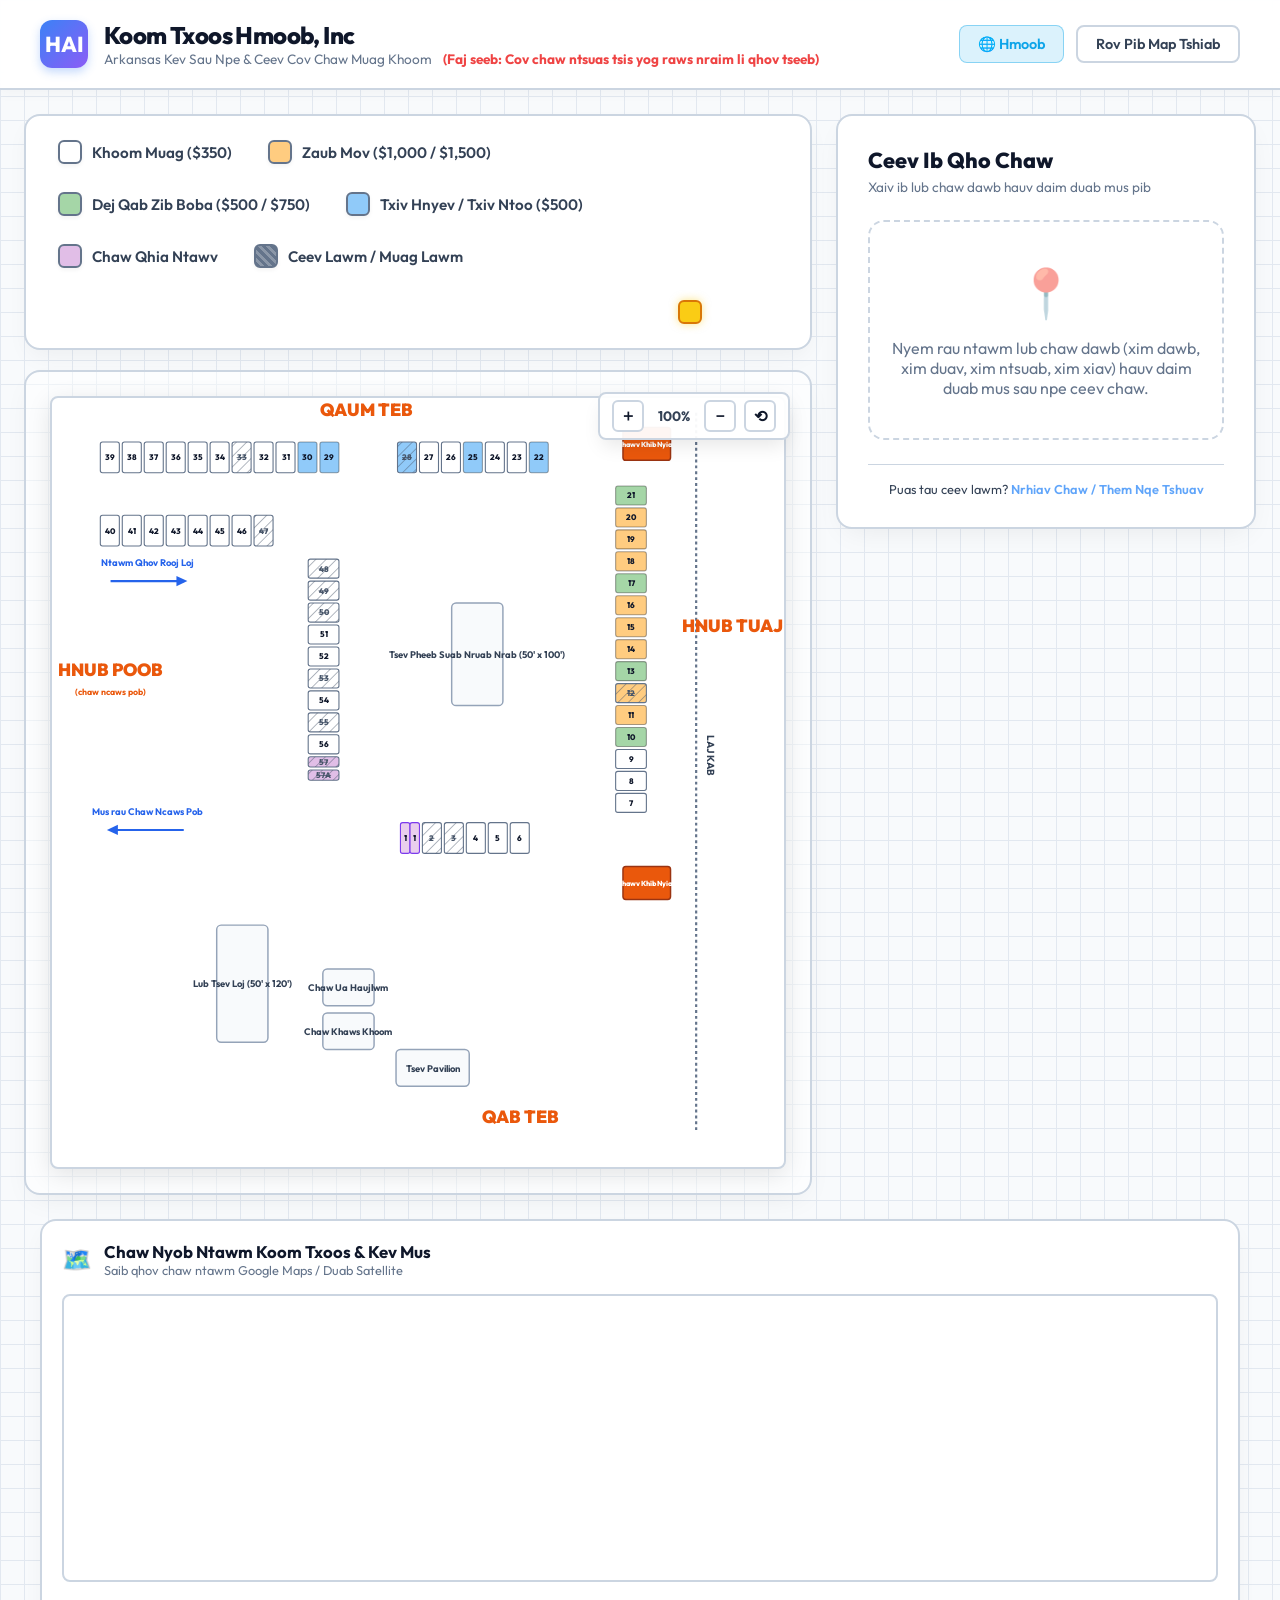
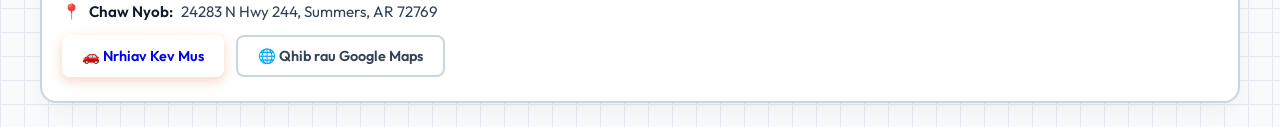
==== hmong.html @ 4c3ceb5e "feat: implement internationalization support with Hmong language toggle and add new asset map layout" ====
<!DOCTYPE html>
<html lang="en">
<head>
  <meta charset="UTF-8">
  <meta name="viewport" content="width=device-width, initial-scale=1.0">
  <title>Hmong Association, Inc (Arkansas) - Vendor Booth Reservations</title>
  <meta name="description" content="Securely reserve and pay for vendor booths for Hmong Association, Inc (Arkansas) merchandise/vendors layout events.">
  
  <!-- Modern Fonts from Google Fonts -->
  <link rel="preconnect" href="https://fonts.googleapis.com">
  <link rel="preconnect" href="https://fonts.gstatic.com" crossorigin>
  <link href="https://fonts.googleapis.com/css2?family=Outfit:wght@300;400;500;600;700;800&display=swap" rel="stylesheet">
  
  <!-- CSS Stylesheet -->
  <link rel="stylesheet" href="styles.css">
</head>
<body>

  <!-- PAGE HEADER -->
  <header>
    <div class="brand">
      <!-- Logo Placeholder - Swap with <img> to customize -->
      <div class="logo-placeholder" id="brand-logo">
        HAI
      </div>
      <div class="brand-text">
        <h1 id="brand-title" data-i18n="brand_title">Hmong Association, Inc</h1>
        <p id="brand-subtitle">
          <span data-i18n="brand_subtitle">Arkansas Merchandise/Vendors Layout & Reservations</span>
          <span style="color: #ef4444; font-weight: 700; margin-left: 8px;" data-i18n="scale_note">(Note: Dimensions and layout are not to scale)</span>
        </p>
      </div>
    </div>
    <div class="header-actions">
      <!-- Language Switcher Toggle Button (English <-> Hmong) -->
      <button class="btn-secondary" id="btn-language-toggle" title="Switch Language / Hloov Lus">
        🌐 English
      </button>
      <!-- Hidden Admin Panel Button (revealed only via secret URL query param) -->
      <button class="btn-secondary" id="btn-admin-dashboard" style="display: none; background: rgba(59, 130, 246, 0.15); color: #60a5fa; border: 1px solid rgba(59, 130, 246, 0.4); font-weight: 600;" title="Open Bookkeeping Reservation Logbook" data-i18n="btn_admin_dashboard">
        🔑 Admin Dashboard
      </button>
      <!-- Admin / Reset local bookings cache (useful for testing) -->
      <button class="btn-secondary" id="btn-reset-cache" title="Reset all reservations back to default (local testing only)" data-i18n="btn_reset_cache">
        Reset Map
      </button>
    </div>
  </header>

  <!-- MAIN CONTAINER -->
  <main class="app-container">
    
    <!-- LEFT SIDE: MAP WORKSPACE -->
    <section class="map-workspace" aria-label="Interactive Layout Map">
      
      <!-- Interactive Legend -->
      <div class="legend-card">
        <div class="legend-items">
          <div class="legend-item" title="General Merchandise booths ($350)">
            <div class="legend-color color-general"></div>
            <span data-i18n="legend_general">General ($350)</span>
          </div>
          <div class="legend-item" title="Hot Food/Cooking booths ($1,000 Deposit / $1,500 Full)">
            <div class="legend-color color-food"></div>
            <span data-i18n="legend_food">Food ($1,000 / $1,500)</span>
          </div>
          <div class="legend-item" title="Boba/Specialty Drinks booths ($500 Deposit / $750 Full)">
            <div class="legend-color color-boba"></div>
            <span data-i18n="legend_boba">Boba ($500 / $750)</span>
          </div>
          <div class="legend-item" title="Fruits booths ($500)">
            <div class="legend-color color-fruits"></div>
            <span data-i18n="legend_fruits">Fruits ($500)</span>
          </div>
          <div class="legend-item" title="Information & Non-profit booths (Organization Use Only)">
            <div class="legend-color color-info"></div>
            <span data-i18n="legend_info">Info (Org Use)</span>
          </div>
          <div class="legend-item" title="Booths already reserved by organizer or other vendors">
            <div class="legend-color color-reserved"></div>
            <span data-i18n="legend_reserved">Reserved/Sold</span>
          </div>
        </div>
        
        <!-- Selection Hint -->
        <div class="legend-item" style="margin-left: auto;">
          <div class="legend-color color-selected"></div>
          <span style="font-weight: 600; color: #fff;" data-i18n="legend_selected">Selected</span>
        </div>
      </div>

      <!-- Map Board Wrapper -->
      <div class="map-board-wrapper">
        
        <!-- Interactive Canvas Wrapper (keeps aspect ratio and contains underlay + SVG) -->
        <div class="map-canvas-wrapper" id="canvas-container-wrapper">
          


          <!-- Scrollable Visual Canvas (SVG Overlay) -->
          <div class="map-container" id="canvas-container">
            <!-- SVG Layout Map is dynamically rendered here by app.js -->
          </div>

        </div>

        <!-- Floating Zoom Controls -->
        <div class="zoom-controls">
          <button class="zoom-btn" id="btn-zoom-in" type="button" title="Zoom In">＋</button>
          <span class="zoom-level" id="zoom-level-text">100%</span>
          <button class="zoom-btn" id="btn-zoom-out" type="button" title="Zoom Out">－</button>
          <button class="zoom-btn" id="btn-zoom-reset" type="button" title="Reset Zoom">⟲</button>
        </div>

      </div>

    </section>


    <!-- RIGHT SIDE: CHECKOUT SIDEBAR -->
    <aside class="sidebar-checkout" aria-label="Booth Reservation Checkout">
      <div class="checkout-title">
        <h2 data-i18n="sidebar_title">Reserve Spot</h2>
        <p data-i18n="sidebar_subtitle">Select an available booth on the layout to begin</p>
      </div>

      <!-- State 1: No booth selected -->
      <div class="checkout-empty-state" id="checkout-empty">
        <div class="checkout-empty-icon">📍</div>
        <p data-i18n="checkout_empty_hint">Click on any light-colored booth (white, peach, green, blue) on the floor map to configure your registration.</p>
      </div>

      <!-- State 2: Booth selected -->
      <div class="checkout-active-state" id="checkout-active" style="display: none;">
        
        <!-- Booth details display -->
        <div class="details-card">
          <div class="details-row">
            <span class="details-label" data-i18n="label_selected_booth">Selected Booth</span>
            <span class="details-value" id="disp-booth-id" style="font-size: 1.25rem; color: var(--color-booth-selected);">#--</span>
          </div>
          <div class="details-row">
            <span class="details-label" data-i18n="label_category">Category</span>
            <span class="badge" id="disp-booth-category" style="background: rgba(255,255,255,0.1);">--</span>
          </div>
          <div class="details-row">
            <span class="details-label" data-i18n="label_dimensions">Dimensions</span>
            <span class="details-value" id="disp-booth-dimensions">20' x 30'</span>
          </div>
        </div>

        <!-- Payment option selector (For Food and Boba where Deposit != Full) -->
        <div class="payment-type-selector" id="payment-options-block">
          <span class="payment-type-label" data-i18n="label_payment_amount">Select Payment Amount</span>
          <div class="payment-options">
            <!-- Option A: Deposit -->
            <button class="payment-option-btn selected" id="btn-pay-deposit" type="button">
              <span class="payment-option-title" data-i18n="payment_option_deposit">Pay Deposit</span>
              <span class="payment-option-price" id="price-deposit">$0</span>
            </button>
            <!-- Option B: Full Registration -->
            <button class="payment-option-btn" id="btn-pay-full" type="button">
              <span class="payment-option-title" data-i18n="payment_option_full">Full Registration</span>
              <span class="payment-option-price" id="price-full">$0</span>
            </button>
          </div>
        </div>

        <!-- Fixed Price Display (For General and Fruits where Deposit = Full) -->
        <div class="payment-type-selector" id="fixed-price-block" style="display: none;">
          <span class="payment-type-label" data-i18n="payment_fixed_title">Registration Fee</span>
          <div class="payment-option-btn selected" style="cursor: default; width: 100%; align-items: center; padding: 14px;">
            <span class="payment-option-title" style="color: var(--color-primary-hover); font-size: 0.8rem; font-weight: 700;" data-i18n="payment_fixed_full">Full Registration Fee</span>
            <span class="payment-option-price" id="disp-fixed-price" style="font-size: 1.3rem; font-weight: 800; margin-top: 4px;">$0</span>
          </div>
        </div>

        <!-- Customer Form details -->
        <form class="booking-form" id="form-booking" onsubmit="return false;">
          <div class="form-group">
            <label for="input-name" data-i18n="label_contact_name">Contact Full Name *</label>
            <input type="text" id="input-name" class="form-control" placeholder="John Doe" data-i18n-placeholder="placeholder_name" required>
          </div>
          <div class="form-group">
            <label for="input-email" data-i18n="label_email">Email Address *</label>
            <input type="email" id="input-email" class="form-control" placeholder="johndoe@example.com" data-i18n-placeholder="placeholder_email" required>
          </div>
          <div class="form-group">
            <label for="input-phone" data-i18n="label_phone">Phone Number *</label>
            <input type="tel" id="input-phone" class="form-control" placeholder="(555) 000-0000" data-i18n-placeholder="placeholder_phone" required>
          </div>
          <div class="form-group">
            <label for="input-business" data-i18n="label_business">Business / Vendor Name *</label>
            <input type="text" id="input-business" class="form-control" placeholder="ABC Merchandise Co." data-i18n-placeholder="placeholder_business" required>
          </div>

          <!-- PayPal checkout integration container -->
          <div class="form-group" style="margin-top: 10px;">
            <label data-i18n="label_payment_method">Payment Method</label>
            <div id="paypal-button-container"></div>
          </div>

          <!-- Sandbox Test mode bypass button -->
          <button class="test-bypass-btn" id="btn-test-bypass" type="button" data-i18n="btn_bypass_test">
            ⚡ Skip Payment (Test Booking)
          </button>
        </form>

      </div>
      
      <!-- Lookup reservation footer link -->
      <div class="sidebar-lookup-footer" style="margin-top: auto; padding-top: 16px; border-top: 1px solid var(--border-color); text-align: center;">
        <p style="font-size: 0.8rem; color: var(--text-secondary); margin: 0;">
          <span data-i18n="link_lookup_prefix">Already reserved?</span> <a href="#" id="link-lookup-booking" style="color: #60a5fa; text-decoration: none; font-weight: 600;" data-i18n="link_lookup_action">Look Up / Pay Balance</a>
        </p>
      </div>
    </aside>

  </main>

  <!-- EVENT LOCATION SECTION -->
  <div class="location-container">
    <div class="location-card" id="location-map-card">
      <div class="location-header">
        <span class="location-icon">🗺️</span>
        <div class="location-title">
          <h3 data-i18n="location_directions_title">Event Location & Venue Directions</h3>
          <p data-i18n="location_directions_subtitle">View the venue location on Google Maps / Satellite view</p>
        </div>
      </div>
      <div class="location-map-wrapper">
        <iframe 
          src="https://maps.google.com/maps?q=24283+N+Hwy+244,Summers,AR+72769&t=k&z=17&output=embed" 
          width="100%" 
          height="280" 
          style="border:0;" 
          allowfullscreen="" 
          loading="lazy">
        </iframe>
      </div>
      <div class="location-details" style="display: flex; flex-direction: column; gap: 10px; padding: 4px 0;">
        <p style="font-size: 0.95rem; font-weight: 600; color: var(--text-primary); margin: 0; display: flex; align-items: center; gap: 8px;">
          <span>📍</span> <span data-i18n="location_address">Address:</span> <span style="font-weight: normal; color: var(--text-secondary);">24283 N Hwy 244, Summers, AR 72769</span>
        </p>
        <div style="display: flex; gap: 12px; margin-top: 4px;">
          <a href="https://www.google.com/maps/dir/?api=1&destination=24283+N+Hwy+244,Summers,AR+72769" 
             target="_blank" 
             class="btn-primary" 
             style="text-align: center; text-decoration: none; display: inline-flex; align-items: center; gap: 8px; padding: 10px 20px; font-size: 0.9rem; font-weight: 600; border-radius: var(--border-radius-md); box-shadow: 0 4px 12px rgba(234, 88, 12, 0.25);"
             data-i18n="btn_directions">
            🚗 Get Directions
          </a>
          <a href="https://maps.google.com/maps?q=24283+N+Hwy+244,Summers,AR+72769" 
             target="_blank" 
             class="btn-secondary" 
             style="text-align: center; text-decoration: none; display: inline-flex; align-items: center; gap: 8px; padding: 10px 20px; font-size: 0.9rem; font-weight: 600; border-radius: var(--border-radius-md);"
             data-i18n="btn_open_gmaps">
            🌐 Open in Google Maps
          </a>
        </div>
      </div>
    </div>
  </div>

  <!-- RECEIPT MODAL OVERLAY -->
  <div class="modal-overlay" id="modal-receipt">
    <div class="receipt-modal">
      <div class="receipt-header">
        <div class="receipt-success-badge">✓</div>
        <h3 class="receipt-title" data-i18n="receipt_title">Payment Successful!</h3>
        <p class="receipt-subtitle" data-i18n="receipt_subtitle">Your booth reservation has been confirmed</p>
      </div>
      
      <div class="receipt-content">
        <!-- Vendor info -->
        <div>
          <div class="receipt-sec-title" data-i18n="receipt_sec_registrant">Registrant Info</div>
          <div class="receipt-grid" style="margin-top: 8px;">
            <div class="receipt-row">
              <span class="receipt-label" data-i18n="receipt_label_vendor">Vendor Name</span>
              <span class="receipt-value" id="rec-business">--</span>
            </div>
            <div class="receipt-row">
              <span class="receipt-label" data-i18n="receipt_label_contact">Contact Person</span>
              <span class="receipt-value" id="rec-name">--</span>
            </div>
            <div class="receipt-row">
              <span class="receipt-label" data-i18n="receipt_label_email">Email</span>
              <span class="receipt-value" id="rec-email">--</span>
            </div>
            <div class="receipt-row">
              <span class="receipt-label" data-i18n="receipt_label_phone">Phone</span>
              <span class="receipt-value" id="rec-phone">--</span>
            </div>
          </div>
        </div>

        <!-- Reservation info -->
        <div>
          <div class="receipt-sec-title" data-i18n="receipt_sec_booth">Booth Details</div>
          <div class="receipt-grid" style="margin-top: 8px;">
            <div class="receipt-row">
              <span class="receipt-label" data-i18n="receipt_label_booth">Reserved Booth</span>
              <span class="receipt-value" id="rec-booth-id" style="color: var(--color-primary-hover); font-weight: 700;">#--</span>
            </div>
            <div class="receipt-row">
              <span class="receipt-label" data-i18n="receipt_label_category">Category</span>
              <span class="receipt-value" id="rec-booth-category">--</span>
            </div>
            <div class="receipt-row">
              <span class="receipt-label" data-i18n="receipt_label_dimensions">Dimensions</span>
              <span class="receipt-value" id="rec-booth-dimensions">--</span>
            </div>
          </div>
        </div>

        <!-- Transaction details -->
        <div>
          <div class="receipt-sec-title" data-i18n="receipt_sec_transaction">Transaction Details</div>
          <div class="receipt-grid" style="margin-top: 8px;">
            <div class="receipt-row">
              <span class="receipt-label" data-i18n="receipt_label_pay_mode">Payment Mode</span>
              <span class="receipt-value" id="rec-pay-mode">--</span>
            </div>
            <div class="receipt-row">
              <span class="receipt-label" data-i18n="receipt_label_txid">Transaction ID</span>
              <span class="receipt-value" id="rec-transaction-id" style="font-family: monospace;">PAYID-XXXXXX</span>
            </div>
            <div class="receipt-row">
              <span class="receipt-label" data-i18n="receipt_label_date">Date & Time</span>
              <span class="receipt-value" id="rec-date">--</span>
            </div>
          </div>
          
          <div class="receipt-total-card">
            <span class="receipt-total-label" data-i18n="receipt_label_amount_paid">Amount Paid</span>
            <span class="receipt-total-val" id="rec-total-paid">$0.00</span>
          </div>
        </div>
      </div>

      <!-- Receipt Actions -->
      <div class="receipt-footer">
        <button class="receipt-btn-print" id="btn-print-receipt" data-i18n="btn_print_receipt">🖨 Print / Save PDF</button>
        <button class="receipt-btn-close" id="btn-close-receipt" data-i18n="btn_close">Close</button>
      </div>
    </div>
  </div>

  <!-- ADMIN LOGBOOK MODAL OVERLAY -->
  <div class="modal-overlay" id="modal-admin-logbook">
    <div class="admin-modal">
      <div class="admin-header">
        <div class="admin-header-title">
          <span class="admin-icon">📊</span>
          <div>
            <h3 data-i18n="admin_title">Bookkeeping Reservation Logbook</h3>
            <p data-i18n="admin_subtitle">View, print, and export all active booth reservations logged in Supabase</p>
          </div>
        </div>
        <button class="admin-btn-close-x" id="btn-admin-close-x">&times;</button>
      </div>

      <div class="admin-content">
        <!-- Stats Summary Section -->
        <div class="admin-stats-grid">
          <div class="admin-stat-card">
            <span class="admin-stat-label" data-i18n="admin_label_total">Total Reservations</span>
            <span class="admin-stat-value" id="admin-stat-count">0</span>
          </div>
          <div class="admin-stat-card">
            <span class="admin-stat-label" data-i18n="admin_label_revenue">Total Revenue Collected</span>
            <span class="admin-stat-value" id="admin-stat-revenue">$0.00</span>
          </div>
          <div class="admin-stat-card">
            <span class="admin-stat-label" data-i18n="admin_label_db">Database Status</span>
            <span class="admin-stat-value" id="admin-stat-db" style="color: var(--color-success); font-size: 1.1rem;" data-i18n="admin_db_connected">Connected</span>
          </div>
        </div>

        <!-- Filters Section -->
        <div class="admin-filters-bar">
          <div class="search-input-wrapper">
            <span class="search-icon">🔍</span>
            <input type="text" id="admin-search-input" placeholder="Search by Business, Contact Name, Booth ID, or Transaction ID..." data-i18n-placeholder="admin_placeholder_search" />
          </div>
        </div>

        <!-- Table Container -->
        <div class="admin-table-wrapper">
          <table class="admin-table">
            <thead>
              <tr>
                <th style="width: 80px;" data-i18n="admin_th_booth">Booth #</th>
                <th data-i18n="admin_th_business">Business / Vendor</th>
                <th data-i18n="admin_th_contact">Contact Name</th>
                <th data-i18n="admin_th_email">Email Address</th>
                <th data-i18n="admin_th_phone">Phone Number</th>
                <th style="width: 110px;" data-i18n="admin_th_price">Price Paid</th>
                <th data-i18n="admin_th_mode">Payment Mode</th>
                <th data-i18n="admin_th_date">Date & Time</th>
                <th data-i18n="admin_th_txid">Transaction ID</th>
              </tr>
            </thead>
            <tbody id="admin-table-body">
              <!-- Dynamically populated rows -->
            </tbody>
          </table>
          <div class="admin-table-empty" id="admin-table-empty-state" style="display: none;">
            <p data-i18n="admin_empty">No bookings matching your search query were found.</p>
          </div>
        </div>
      </div>

      <!-- Footer Actions -->
      <div class="admin-footer">
        <button class="admin-btn-export" id="btn-admin-export" data-i18n="btn_admin_export">📥 Export to Excel (CSV)</button>
        <button class="admin-btn-print" id="btn-admin-print" data-i18n="btn_admin_print">🖨 Print Logbook</button>
        <button class="admin-btn-close" id="btn-admin-close" data-i18n="btn_admin_close">Close</button>
      </div>
    </div>
  </div>

  <!-- LOOKUP RESERVATION MODAL OVERLAY -->
  <div class="modal-overlay" id="modal-lookup">
    <div class="lookup-modal">
      <div class="lookup-header">
        <div class="lookup-header-title">
          <span class="lookup-icon">🔍</span>
          <div>
            <h3 data-i18n="lookup_title">Look Up Reservation</h3>
            <p data-i18n="lookup_subtitle">Search by registered email and transaction ID to pay remaining balance</p>
          </div>
        </div>
        <button class="lookup-btn-close-x" id="btn-lookup-close-x">&times;</button>
      </div>
      
      <div class="lookup-content">
        <!-- Search form -->
        <form id="form-lookup" onsubmit="return false;" style="display: flex; flex-direction: column; gap: 14px;">
          <div class="form-group">
            <label for="input-lookup-email" data-i18n="lookup_label_email">Registered Email Address *</label>
            <input type="email" id="input-lookup-email" class="form-control" placeholder="johndoe@example.com" data-i18n-placeholder="placeholder_email" required>
          </div>
          <div class="form-group">
            <label for="input-lookup-txid" data-i18n="lookup_label_txid">Original Transaction ID *</label>
            <input type="text" id="input-lookup-txid" class="form-control" placeholder="MOCK-PAY-XXXXXX or PAYID-XXXXXX" data-i18n-placeholder="lookup_placeholder_txid" required>
          </div>
          <button class="btn-primary" id="btn-lookup-search" type="submit" style="width: 100%; padding: 12px; font-weight: 700; margin-top: 6px;" data-i18n="btn_lookup_search">
            Search Reservation
          </button>
        </form>

        <!-- Loading state -->
        <div id="lookup-loading" style="display: none; text-align: center; padding: 24px 0;">
          <p style="color: var(--text-secondary); font-size: 0.9rem;" data-i18n="lookup_searching">Searching database...</p>
        </div>

        <!-- Error state -->
        <div id="lookup-error" class="lookup-alert-error" style="display: none; background: rgba(239, 68, 68, 0.15); border: 1px solid rgba(239, 68, 68, 0.3); color: #fca5a5; padding: 14px; border-radius: var(--border-radius-md); font-size: 0.85rem; line-height: 1.4; margin-top: 16px;" data-i18n="lookup_error">
          ❌ No reservation matching those details was found. Please check your spelling and try again.
        </div>

        <!-- Result state -->
        <div id="lookup-results" style="display: none; margin-top: 16px; display: flex; flex-direction: column; gap: 16px;">
          <div class="lookup-sec-title" style="font-size: 0.8rem; font-weight: 700; text-transform: uppercase; color: var(--text-secondary); border-bottom: 1px solid var(--border-color); padding-bottom: 6px;" data-i18n="lookup_sec_title">Reservation Details</div>
          
          <div class="lookup-result-card" style="background: #f8fafc; border: 1px solid var(--border-color); border-radius: var(--border-radius-md); padding: 14px;">
            <div style="display: flex; flex-direction: column; gap: 10px;">
              <div style="display: flex; justify-content: space-between; font-size: 0.85rem; padding-bottom: 8px; border-bottom: 1px solid #e2e8f0;">
                <span style="color: var(--text-secondary);" data-i18n="lookup_res_business">Business / Vendor</span>
                <span id="lookup-res-business" style="font-weight: 700; color: var(--text-primary);">--</span>
              </div>
              <div style="display: flex; justify-content: space-between; font-size: 0.85rem; padding-bottom: 8px; border-bottom: 1px solid #e2e8f0;">
                <span style="color: var(--text-secondary);" data-i18n="lookup_res_contact">Contact Person</span>
                <span id="lookup-res-name" style="color: var(--text-primary);">--</span>
              </div>
              <div style="display: flex; justify-content: space-between; font-size: 0.85rem; padding-bottom: 8px; border-bottom: 1px solid #e2e8f0;">
                <span style="color: var(--text-secondary);" data-i18n="lookup_res_booth">Reserved Booth</span>
                <span id="lookup-res-booth" style="font-weight: 700; color: var(--color-primary-hover);">#--</span>
              </div>
              <div style="display: flex; justify-content: space-between; font-size: 0.85rem; padding-bottom: 8px; border-bottom: 1px solid #e2e8f0;">
                <span style="color: var(--text-secondary);" data-i18n="lookup_res_category">Booth Category</span>
                <span id="lookup-res-category" style="color: var(--text-primary);">--</span>
              </div>
              <div style="display: flex; justify-content: space-between; font-size: 0.85rem; padding-bottom: 8px; border-bottom: 1px solid #e2e8f0;">
                <span style="color: var(--text-secondary);" data-i18n="lookup_res_paid">Amount Paid Already</span>
                <span id="lookup-res-paid" style="font-weight: 700; color: var(--text-primary);">--</span>
              </div>
              <div style="display: flex; justify-content: space-between; font-size: 0.85rem; align-items: center;">
                <span style="color: var(--text-secondary);" data-i18n="lookup_res_status">Status</span>
                <span class="badge" id="lookup-res-status" style="font-size: 0.75rem; font-weight: 800; padding: 4px 10px; border-radius: 20px;">--</span>
              </div>
            </div>
          </div>

          <!-- Balance Due Payment Section -->
          <div id="lookup-balance-due-section" style="display: none; border-top: 1px dashed var(--border-color); padding-top: 16px; display: flex; flex-direction: column; gap: 12px;">
            <div style="background: rgba(217, 119, 6, 0.15); border: 1px solid rgba(217, 119, 6, 0.3); color: #fcd34d; padding: 14px; border-radius: var(--border-radius-md); font-size: 0.85rem; line-height: 1.4;">
              ⚠️ <strong data-i18n="lookup_balance_due_label">Balance Due:</strong> <strong><span id="lookup-balance-amount">$0</span></strong>
              <p style="font-size: 0.8rem; margin-top: 4px; color: rgba(252, 211, 77, 0.85);" data-i18n="lookup_balance_note">You previously paid the deposit. The remaining registration balance must be paid to secure your reserved booth.</p>
            </div>
            
            <div class="form-group" style="margin-top: 4px;">
              <label data-i18n="lookup_label_payment_method">Select Payment Method</label>
              <!-- PayPal Balance Button container -->
              <div id="paypal-balance-button-container" style="margin-top: 8px;"></div>
            </div>

            <!-- TEMP: Test bypass button (Remove before production) -->
            <button class="test-bypass-btn" id="btn-bypass-balance" type="button" style="width: 100%; padding: 10px;" data-i18n="btn_bypass_balance">
              ⚡ Skip Payment (Test Balance Payment)
            </button>
          </div>
        </div>

        <!-- Success Payment State -->
        <div id="lookup-success" style="display: none; background: rgba(16, 185, 129, 0.15); border: 1px solid rgba(16, 185, 129, 0.3); color: #a7f3d0; padding: 16px; border-radius: var(--border-radius-md); font-size: 0.85rem; line-height: 1.5; margin-top: 16px;">
          ✓ <strong data-i18n="lookup_success_title">Payment Successful!</strong>
          <p style="font-size: 0.8rem; margin-top: 6px; color: rgba(167, 243, 208, 0.85);" data-i18n="lookup_success_msg">Your remaining balance has been paid in full and your reservation has been updated to **Fully Paid**. Thank you!</p>
        </div>
      </div>

      <div class="lookup-footer" style="display: flex; justify-content: flex-end; border-top: 1px solid var(--border-color); padding-top: 16px; margin-top: 20px;">
        <button class="admin-btn-close" id="btn-lookup-close" data-i18n="btn_lookup_close">Close</button>
      </div>
    </div>
  </div>

  <!-- Dynamic Tooltip -->
  <div class="map-tooltip" id="map-tooltip">
    <strong id="tip-title">#--</strong>
    <span id="tip-desc">Category</span>
    <span id="tip-price" style="font-weight: 600; color: #a855f7;">$0.00</span>
  </div>

  <!-- PayPal JavaScript SDK (v5) -->
  <!-- Note: Standard Sandbox Client ID = "test" is imported. This is secure and enables the sandbox portal popup -->
  <script src="https://www.paypal.com/sdk/js?client-id=test&currency=USD"></script>
  
  <!-- Application JS Logic -->
  <script src="app.js"></script>
</body>
</html>
---- styles.css ----
/* 
   Hmong Association, Inc (Arkansas) Merchandise/Vendors Layout
   CSS Styling System - Vibrant Light Blueprint Grid Design
   Human-Readable & Easily Maintainable
*/

/* --- DESIGN TOKENS (CSS Custom Properties) --- */
:root {
  /* Color Palette - Transforming to a bright, vibrant theme matching the PNG */
  --bg-primary: #f8fafc;       /* Light blue-slate background */
  --bg-card: #ffffff;          /* Clean white card backgrounds */
  --bg-sidebar: #ffffff;       /* Pure white sidebar for contrast */
  --border-color: #cbd5e1;     /* Distinct border lines */
  --border-glow: rgba(99, 102, 241, 0.15);
  
  /* Grid-paper lines */
  --grid-color: #e2e8f0;
  
  /* Text Colors - High contrast dark text */
  --text-primary: #0f172a;     /* Dark obsidian gray */
  --text-secondary: #334155;   /* Medium slate gray */
  --text-muted: #64748b;       /* Muted slate gray */

  /* Accent Colors */
  --color-primary: #3b82f6;    /* Vibrant Royal Blue */
  --color-primary-hover: #2563eb;
  --color-success: #16a34a;    /* Emerald Green */
  --color-warning: #ea580c;    /* Vibrant Orange */
  
  /* Booth Category Colors (Directly matched to PNG colors) */
  --color-booth-general: #ffffff;      /* General: Pure White with slate border */
  --color-booth-food: #ffcc80;         /* Food: Peach/Orange */
  --color-booth-boba: #a5d6a7;         /* Boba/Drink: Soft Green */
  --color-booth-fruits: #90caf9;       /* Fruits: Sky Blue */
  --color-booth-info: #e1bee7;         /* Info/Non-profit: Soft Purple */
  --color-booth-reserved: #64748b;     /* Reserved/Sold: Charcoal Slate */
  --color-booth-selected: #facc15;     /* Selected: Glowing Neon Yellow */

  /* Fonts */
  --font-sans: 'Outfit', 'Inter', -apple-system, BlinkMacSystemFont, "Segoe UI", Roboto, sans-serif;
  
  /* Layout Specs */
  --border-radius-lg: 16px;
  --border-radius-md: 8px;
  --transition-smooth: all 0.25s cubic-bezier(0.4, 0, 0.2, 1);
}

/* --- BASE STYLES --- */
* {
  box-sizing: border-box;
  margin: 0;
  padding: 0;
}

body {
  background-color: var(--bg-primary);
  background-size: 24px 24px;
  /* Graph paper pattern matching PNG background grid */
  background-image: 
    linear-gradient(to right, var(--grid-color) 1px, transparent 1px),
    linear-gradient(to bottom, var(--grid-color) 1px, transparent 1px);
  color: var(--text-primary);
  font-family: var(--font-sans);
  min-height: 100vh;
  display: flex;
  flex-direction: column;
  overflow-x: hidden;
}

header {
  background: rgba(255, 255, 255, 0.95);
  padding: 20px 40px;
  display: flex;
  justify-content: space-between;
  align-items: center;
  border-bottom: 2px solid var(--border-color);
  backdrop-filter: blur(12px);
  z-index: 100;
  box-shadow: 0 4px 12px rgba(0, 0, 0, 0.03);
}

.brand {
  display: flex;
  align-items: center;
  gap: 16px;
}

/* Logo Placeholder - Vibrant branding */
.logo-placeholder {
  width: 48px;
  height: 48px;
  background: linear-gradient(135deg, var(--color-primary) 0%, #8b5cf6 100%);
  border-radius: 12px;
  display: flex;
  align-items: center;
  justify-content: center;
  font-weight: 800;
  font-size: 1.35rem;
  color: #fff;
  box-shadow: 0 4px 10px rgba(59, 130, 246, 0.3);
}

.brand-text h1 {
  font-size: 1.5rem;
  font-weight: 800;
  letter-spacing: -0.025em;
  color: var(--text-primary);
}

.brand-text p {
  font-size: 0.85rem;
  color: var(--text-muted);
}

.header-actions {
  display: flex;
  gap: 12px;
}

.btn-secondary {
  background: #ffffff;
  border: 2px solid var(--border-color);
  color: var(--text-secondary);
  padding: 8px 18px;
  border-radius: var(--border-radius-md);
  cursor: pointer;
  font-family: var(--font-sans);
  font-size: 0.9rem;
  font-weight: 600;
  transition: var(--transition-smooth);
}

.btn-secondary:hover {
  background: var(--bg-primary);
  border-color: var(--text-muted);
  color: var(--text-primary);
}

#btn-language-toggle {
  background: rgba(14, 165, 233, 0.15);
  color: #0ea5e9;
  border: 1px solid rgba(14, 165, 233, 0.4);
  font-weight: 600;
  display: inline-flex;
  align-items: center;
  gap: 6px;
  cursor: pointer;
  transition: all 0.2s ease-in-out;
}

#btn-language-toggle:hover {
  background: rgba(14, 165, 233, 0.25);
  border-color: rgba(14, 165, 233, 0.6);
  transform: translateY(-1px);
  box-shadow: 0 4px 12px rgba(14, 165, 233, 0.15);
}

#btn-language-toggle:active {
  transform: translateY(0);
}

/* --- MAIN CONTAINER LAYOUT --- */
.app-container {
  display: flex;
  flex: 1;
  position: relative;
  height: calc(100vh - 90px);
  min-height: 800px; /* Enforce a premium height so the map is always large and clear */
  overflow: hidden;
  padding: 24px; /* Outer spacing */
  gap: 24px; /* Gap between map workspace and sidebar card */
}

/* LEFT SIDE: MAP WORKSPACE */
.map-workspace {
  flex: 1;
  display: flex;
  flex-direction: column;
  gap: 20px;
  height: 100%;
}

/* Redesigned Legend: Much larger, cleaner, and easier to see */
.legend-card {
  background: var(--bg-card);
  border: 2px solid var(--border-color);
  border-radius: var(--border-radius-lg);
  padding: 20px 24px;
  display: flex;
  flex-wrap: wrap;
  gap: 24px;
  align-items: center;
  justify-content: space-between;
  box-shadow: 0 10px 25px -5px rgba(0, 0, 0, 0.05);
}

.legend-items {
  display: flex;
  flex-wrap: wrap;
  gap: 20px;
}

.legend-item {
  display: flex;
  align-items: center;
  gap: 10px;
  font-size: 0.95rem;
  font-weight: 600;
  color: var(--text-secondary);
  padding: 4px 8px;
  border-radius: 6px;
  transition: var(--transition-smooth);
}

.legend-item:hover {
  background: #f1f5f9;
}

.legend-color {
  width: 24px;
  height: 24px;
  border-radius: 6px;
  border: 2px solid #64748b;
  box-shadow: 0 2px 4px rgba(0, 0, 0, 0.05);
}

/* Color assignments for Legend items */
.color-general { 
  background-color: var(--color-booth-general);
  border: 2px solid #64748b;
}
.color-food { background-color: var(--color-booth-food); }
.color-boba { background-color: var(--color-booth-boba); }
.color-fruits { background-color: var(--color-booth-fruits); }
.color-info { background-color: var(--color-booth-info); }
.color-reserved { 
  background-color: var(--color-booth-reserved);
  background-image: repeating-linear-gradient(45deg, transparent, transparent 3px, rgba(255,255,255,0.25) 3px, rgba(255,255,255,0.25) 6px);
}
.color-selected { 
  background-color: var(--color-booth-selected); 
  border-color: #d97706;
  box-shadow: 0 0 8px rgba(250, 204, 21, 0.5); 
}

/* Map Board Wrapper: Groups Google Map underlay and SVG layout overlay */
.map-board-wrapper {
  position: relative;
  width: 100%;
  min-height: 580px;
  flex: 1;
  border: 2px solid var(--border-color);
  border-radius: var(--border-radius-lg);
  overflow: auto; /* Allow scrolling when child zooms in */
  box-shadow: 0 10px 30px -10px rgba(0, 0, 0, 0.08);
  background: rgba(255, 255, 255, 0.45); /* Soft background showing grid lines */
  display: flex;
  padding: 24px;
}

/* Unified Canvas Wrapper containing Satellite view and SVG overlay */
.map-canvas-wrapper {
  position: relative;
  margin: auto;
  background-color: #ffffff;
  border-radius: var(--border-radius-md);
  box-shadow: 0 6px 25px rgba(0, 0, 0, 0.1);
  border: 2px solid var(--border-color);
  aspect-ratio: 1000 / 1050;
  width: 100%;
  height: 100%;
  max-width: 100%;
  max-height: 100%;
  flex: none;
  overflow: hidden;
}

/* Map Area Canvas (Overlaying on top of Google Maps) */
.map-container {
  position: absolute;
  top: 0;
  left: 0;
  width: 100%;
  height: 100%;
  z-index: 2;
  background: transparent; /* Transparent so map is visible underneath */
  overflow: hidden;
  display: flex;
  justify-content: center;
  align-items: flex-start;
  pointer-events: auto; /* Clicks operate normally */
}

.scroll-hint {
  position: absolute;
  bottom: 16px;
  left: 50%;
  transform: translateX(-50%);
  background: rgba(15, 23, 42, 0.9);
  border: 1px solid rgba(255, 255, 255, 0.1);
  padding: 8px 16px;
  border-radius: 30px;
  font-size: 0.8rem;
  font-weight: 500;
  color: #fff;
  pointer-events: none;
  display: flex;
  align-items: center;
  gap: 8px;
  box-shadow: 0 4px 12px rgba(0,0,0,0.15);
  animation: pulse 2s infinite;
}

/* SVG Interactive Layout Map */
.layout-svg {
  flex: none;
  width: 100%;
  height: 100%;
  pointer-events: auto; /* Enable default SVG container click capture */
}

/* Interactive SVG Elements */
.svg-booth {
  cursor: pointer;
  transition: fill 0.2s ease, stroke 0.2s ease, filter 0.2s ease;
  stroke: #475569;
  stroke-width: 1.5px;
  pointer-events: auto; /* Force booth rectangles to intercept clicks */
}

.svg-booth:hover:not(.disabled) {
  filter: brightness(0.95) contrast(1.05);
  stroke: #0f172a;
  stroke-width: 2.5px;
}

.svg-booth.disabled {
  cursor: not-allowed;
}

.svg-text {
  font-family: var(--font-sans);
  font-weight: 800;
  font-size: 11px;
  pointer-events: none;
  user-select: none;
}

/* SVG Landmark Styles */
.svg-landmark {
  fill: #f8fafc;
  stroke: #94a3b8;
  stroke-width: 2px;
}

.svg-landmark-text {
  fill: var(--text-secondary);
  font-family: var(--font-sans);
  font-size: 13px;
  font-weight: 700;
  pointer-events: none;
  user-select: none;
}

/* --- RIGHT SIDE: SIDEBAR CHECKOUT --- */
.sidebar-checkout {
  width: 420px;
  background: var(--bg-sidebar);
  border: 2px solid var(--border-color); /* Premium borders on all sides */
  border-radius: var(--border-radius-lg); /* Rounded card corners */
  padding: 30px;
  display: flex;
  flex-direction: column;
  gap: 24px;
  z-index: 10;
  box-shadow: 0 10px 30px -10px rgba(0, 0, 0, 0.08); /* Clean drop shadow */
  align-self: flex-start; /* Fit content height instead of stretching */
  flex-shrink: 0;
}

.checkout-title h2 {
  font-size: 1.35rem;
  font-weight: 800;
}

.checkout-title p {
  font-size: 0.85rem;
  color: var(--text-muted);
  margin-top: 4px;
}

/* Panel States */
.checkout-empty-state {
  flex: 1;
  display: flex;
  flex-direction: column;
  align-items: center;
  justify-content: center;
  text-align: center;
  color: var(--text-muted);
  gap: 16px;
  padding: 40px 20px;
  border: 2px dashed var(--border-color);
  border-radius: var(--border-radius-lg);
}

.checkout-empty-icon {
  font-size: 3rem;
  opacity: 0.5;
}

.checkout-active-state {
  display: flex;
  flex-direction: column;
  gap: 20px;
}

/* Selected Booth Details Card */
.details-card {
  background: #f8fafc;
  border: 2px solid var(--border-color);
  border-radius: var(--border-radius-md);
  padding: 16px;
  display: flex;
  flex-direction: column;
  gap: 12px;
}

.details-row {
  display: flex;
  justify-content: space-between;
  align-items: center;
  font-size: 0.95rem;
}

.details-label {
  color: var(--text-secondary);
  font-weight: 500;
}

.details-value {
  font-weight: 700;
}

.badge {
  padding: 6px 12px;
  border-radius: 20px;
  font-size: 0.8rem;
  font-weight: 700;
  border: 1px solid rgba(0,0,0,0.1);
  color: #1e293b;
}

/* Payment Mode Selector */
.payment-type-selector {
  display: flex;
  flex-direction: column;
  gap: 10px;
}

.payment-type-label {
  font-size: 0.85rem;
  font-weight: 700;
  color: var(--text-secondary);
}

.payment-options {
  display: grid;
  grid-template-columns: 1fr 1fr;
  gap: 12px;
}

.payment-option-btn {
  background: #ffffff;
  border: 2px solid var(--border-color);
  color: var(--text-secondary);
  border-radius: var(--border-radius-md);
  padding: 14px 10px;
  cursor: pointer;
  display: flex;
  flex-direction: column;
  align-items: center;
  gap: 4px;
  transition: var(--transition-smooth);
}

.payment-option-btn:hover {
  background: #f1f5f9;
  border-color: var(--text-muted);
}

.payment-option-btn.selected {
  border-color: var(--color-primary);
  background: rgba(59, 130, 246, 0.05);
  color: var(--color-primary-hover);
  box-shadow: 0 0 10px rgba(59, 130, 246, 0.1);
}

.payment-option-title {
  font-size: 0.85rem;
  font-weight: 600;
}

.payment-option-price {
  font-size: 1.15rem;
  font-weight: 800;
}

/* Form Details */
.booking-form {
  display: flex;
  flex-direction: column;
  gap: 16px;
}

.form-group {
  display: flex;
  flex-direction: column;
  gap: 6px;
}

.form-group label {
  font-size: 0.8rem;
  font-weight: 700;
  color: var(--text-secondary);
}

.form-control {
  background: #ffffff;
  border: 2px solid var(--border-color);
  border-radius: var(--border-radius-md);
  padding: 10px 14px;
  color: var(--text-primary);
  font-family: var(--font-sans);
  font-size: 0.9rem;
  transition: var(--transition-smooth);
  width: 100%;
}

.form-control:focus {
  outline: none;
  border-color: var(--color-primary);
  box-shadow: 0 0 0 3px rgba(59, 130, 246, 0.15);
}

/* PayPal container */
#paypal-button-container {
  margin-top: 10px;
  min-height: 45px;
}

/* Test/Sandbox bypass button */
.test-bypass-btn {
  background: rgba(234, 88, 12, 0.06);
  border: 2px dashed rgba(234, 88, 12, 0.4);
  color: var(--color-warning);
  padding: 12px;
  border-radius: var(--border-radius-md);
  font-family: var(--font-sans);
  font-size: 0.9rem;
  font-weight: 700;
  cursor: pointer;
  width: 100%;
  transition: var(--transition-smooth);
}

.test-bypass-btn:hover {
  background: rgba(234, 88, 12, 0.12);
  border-color: var(--color-warning);
}

/* --- MODALS & RECEIPT VIEW --- */
.modal-overlay {
  position: fixed;
  top: 0;
  left: 0;
  right: 0;
  bottom: 0;
  background: rgba(15, 23, 42, 0.6);
  backdrop-filter: blur(8px);
  display: flex;
  align-items: center;
  justify-content: center;
  z-index: 1000;
  opacity: 0;
  pointer-events: none;
  transition: opacity 0.3s ease;
}

.modal-overlay.active {
  opacity: 1;
  pointer-events: auto;
}

.receipt-modal {
  background: #ffffff;
  color: #111827;
  width: 500px;
  max-width: 90%;
  max-height: 90vh;
  border-radius: var(--border-radius-lg);
  display: flex;
  flex-direction: column;
  box-shadow: 0 25px 50px -12px rgba(0, 0, 0, 0.15);
  transform: translateY(20px);
  transition: transform 0.3s cubic-bezier(0.34, 1.56, 0.64, 1);
  overflow: hidden;
  border: 1px solid var(--border-color);
}

.modal-overlay.active .receipt-modal {
  transform: translateY(0);
}

.receipt-header {
  background: #f8fafc;
  border-bottom: 2px dashed #cbd5e1;
  padding: 30px;
  text-align: center;
  position: relative;
}

.receipt-success-badge {
  width: 54px;
  height: 54px;
  border-radius: 50%;
  background: #d1fae5;
  color: #065f46;
  display: inline-flex;
  align-items: center;
  justify-content: center;
  font-size: 1.5rem;
  margin-bottom: 12px;
}

.receipt-title {
  font-size: 1.35rem;
  font-weight: 800;
  color: #0f172a;
}

.receipt-subtitle {
  font-size: 0.85rem;
  color: #64748b;
  margin-top: 4px;
}

.receipt-content {
  padding: 30px;
  overflow-y: auto;
  display: flex;
  flex-direction: column;
  gap: 20px;
}

.receipt-sec-title {
  font-size: 0.75rem;
  font-weight: 800;
  text-transform: uppercase;
  letter-spacing: 0.05em;
  color: #64748b;
  border-bottom: 2px solid #f1f5f9;
  padding-bottom: 6px;
}

.receipt-grid {
  display: flex;
  flex-direction: column;
  gap: 10px;
}

.receipt-row {
  display: flex;
  justify-content: space-between;
  align-items: center;
  font-size: 0.9rem;
}

.receipt-label {
  color: #475569;
}

.receipt-value {
  font-weight: 700;
  color: #0f172a;
}

.receipt-total-card {
  background: #f8fafc;
  border: 2px solid #cbd5e1;
  border-radius: var(--border-radius-md);
  padding: 16px;
  display: flex;
  justify-content: space-between;
  align-items: center;
  margin-top: 10px;
}

.receipt-total-label {
  font-weight: 800;
  color: #0f172a;
}

.receipt-total-val {
  font-size: 1.4rem;
  font-weight: 800;
  color: var(--color-primary-hover);
}

.receipt-footer {
  padding: 20px 30px;
  background: #f8fafc;
  border-top: 2px solid #f1f5f9;
  display: flex;
  gap: 12px;
}

.receipt-btn-print {
  flex: 1;
  background: var(--text-primary);
  color: #fff;
  border: none;
  padding: 12px;
  border-radius: var(--border-radius-md);
  font-family: var(--font-sans);
  font-size: 0.9rem;
  font-weight: 700;
  cursor: pointer;
  transition: all 0.2s;
}

.receipt-btn-print:hover {
  background: #1e293b;
}

.receipt-btn-close {
  background: #ffffff;
  color: #475569;
  border: 2px solid var(--border-color);
  padding: 12px 20px;
  border-radius: var(--border-radius-md);
  font-family: var(--font-sans);
  font-size: 0.9rem;
  font-weight: 700;
  cursor: pointer;
  transition: all 0.2s;
}

.receipt-btn-close:hover {
  background: #f1f5f9;
}

/* Tooltip */
.map-tooltip {
  position: absolute;
  background: #ffffff;
  border: 2px solid var(--border-color);
  color: var(--text-primary);
  padding: 10px 14px;
  border-radius: var(--border-radius-md);
  font-size: 0.8rem;
  pointer-events: none;
  z-index: 100;
  opacity: 0;
  transition: opacity 0.15s ease;
  box-shadow: 0 10px 15px -3px rgba(0, 0, 0, 0.08);
  display: flex;
  flex-direction: column;
  gap: 4px;
}

/* --- KEYFRAME ANIMATIONS --- */
@keyframes pulse {
  0% { box-shadow: 0 0 0 0 rgba(15, 23, 42, 0.3); }
  70% { box-shadow: 0 0 0 8px rgba(15, 23, 42, 0); }
  100% { box-shadow: 0 0 0 0 rgba(15, 23, 42, 0); }
}

/* --- PRINT MEDIA STYLES --- */
@media print {
  body * {
    visibility: hidden;
  }
  
  /* Make only the active modal (receipt or admin) visible */
  .modal-overlay.active,
  .modal-overlay.active .receipt-modal,
  .modal-overlay.active .receipt-modal *,
  .modal-overlay.active .admin-modal,
  .modal-overlay.active .admin-modal * {
    visibility: visible;
  }
  
  .modal-overlay {
    position: absolute;
    left: 0;
    top: 0;
    width: 100%;
    height: auto;
    background: transparent !important;
    backdrop-filter: none !important;
  }
  
  .receipt-modal,
  .admin-modal {
    box-shadow: none !important;
    border: none !important;
    position: absolute;
    left: 0;
    top: 0;
    width: 100% !important;
    max-width: 100% !important;
    padding: 0 !important;
    margin: 0 !important;
    background: #ffffff !important;
    color: #000000 !important;
  }

  /* Hide print/close action buttons and filters */
  .receipt-footer,
  .admin-footer,
  .admin-filters-bar,
  .admin-btn-close-x {
    display: none !important;
  }

  /* Bookkeeping table print formatting */
  .admin-table {
    border-collapse: collapse !important;
    width: 100% !important;
    margin-top: 20px !important;
  }
  
  .admin-table th, 
  .admin-table td {
    border: 1px solid #000000 !important;
    color: #000000 !important;
    background: transparent !important;
    padding: 8px 12px !important;
    font-size: 0.8rem !important;
    text-align: left !important;
  }

  .admin-table-wrapper {
    overflow: visible !important;
    max-height: none !important;
  }

  /* Hide header title elements that are irrelevant */
  .admin-header p {
    font-size: 0.9rem !important;
    color: #334155 !important;
  }
}

/* --- RESPONSIVE BREAKPOINTS --- */
@media (max-width: 1024px) {
  .app-container {
    flex-direction: column;
    height: auto;
    min-height: none;
    overflow: visible;
    padding: 16px;
    gap: 16px;
  }
  
  .sidebar-checkout {
    width: 100%;
    height: auto;
    align-self: stretch;
  }
  
  .map-workspace {
    height: 600px;
  }
  
  .location-container {
    padding: 0 16px 16px 16px;
  }
}

/* --- LOCATION CONTAINER --- */
.location-container {
  padding: 0 24px 24px 24px;
  display: flex;
  justify-content: center;
  width: 100%;
}

/* --- LOCATION MAP CARD (Google Maps / Earth Setup) --- */
.location-card {
  background: var(--bg-card);
  border: 2px solid var(--border-color);
  border-radius: var(--border-radius-lg);
  padding: 20px;
  display: flex;
  flex-direction: column;
  gap: 16px;
  box-shadow: 0 10px 25px -5px rgba(0, 0, 0, 0.05);
  max-width: 1200px;
  width: 100%;
}

.location-header {
  display: flex;
  align-items: center;
  gap: 12px;
}

.location-icon {
  font-size: 1.5rem;
}

.location-title h3 {
  font-size: 1.05rem;
  font-weight: 700;
  color: var(--text-primary);
}

.location-title p {
  font-size: 0.8rem;
  color: var(--text-muted);
}

.location-map-wrapper {
  width: 100%;
  border-radius: var(--border-radius-md);
  overflow: hidden;
  border: 2px solid var(--border-color);
}

.map-placeholder {
  background: #f1f5f9;
  height: 220px;
  display: flex;
  flex-direction: column;
  align-items: center;
  justify-content: center;
  padding: 24px;
  text-align: center;
  color: var(--text-muted);
  gap: 8px;
}

.map-placeholder-icon {
  font-size: 2.25rem;
  animation: map-bounce 2s infinite;
}

.map-placeholder-hint {
  font-size: 0.75rem;
  color: var(--text-secondary);
  max-width: 580px;
  margin-top: 4px;
  border-top: 1px dashed var(--border-color);
  padding-top: 8px;
}

@keyframes map-bounce {
  0%, 100% { transform: translateY(0); }
  50% { transform: translateY(-6px); }
}

/* --- FLOATING ZOOM CONTROLS --- */
.zoom-controls {
  position: absolute;
  top: 20px;
  right: 20px;
  background: rgba(255, 255, 255, 0.95);
  border: 2px solid var(--border-color);
  border-radius: var(--border-radius-md);
  display: flex;
  align-items: center;
  gap: 8px;
  padding: 6px 12px;
  z-index: 10;
  box-shadow: 0 10px 20px -5px rgba(0, 0, 0, 0.1);
  pointer-events: auto; /* Ensure zoom buttons intercept clicks */
}

.zoom-btn {
  width: 32px;
  height: 32px;
  border-radius: 6px;
  border: 2px solid var(--border-color);
  background: #ffffff;
  color: var(--text-primary);
  font-weight: 700;
  font-size: 1rem;
  cursor: pointer;
  display: flex;
  align-items: center;
  justify-content: center;
  transition: var(--transition-smooth);
}

.zoom-btn:hover {
  background: #f1f5f9;
  border-color: var(--text-muted);
}

.zoom-level {
  font-size: 0.85rem;
  font-weight: 700;
  color: var(--text-secondary);
  min-width: 44px;
  text-align: center;
  user-select: none;
}

/* --- ADMIN BOOKKEEPING LOGBOOK MODAL --- */
.admin-modal {
  background: #ffffff;
  border: 1px solid var(--border-color);
  border-radius: var(--border-radius-lg);
  width: 92%;
  max-width: 1200px;
  max-height: 90vh;
  display: flex;
  flex-direction: column;
  overflow: hidden;
  box-shadow: var(--shadow-xl);
  animation: modalSlideUp 0.3s cubic-bezier(0.16, 1, 0.3, 1);
  padding: 24px;
  position: relative;
  color: var(--text-primary);
}

.admin-header {
  display: flex;
  justify-content: space-between;
  align-items: center;
  border-bottom: 1px solid var(--border-color);
  padding-bottom: 16px;
  margin-bottom: 20px;
}

.admin-header-title {
  display: flex;
  align-items: center;
  gap: 16px;
}

.admin-icon {
  font-size: 2.2rem;
}

.admin-header h3 {
  font-size: 1.4rem;
  font-weight: 800;
  color: var(--text-primary);
  letter-spacing: -0.025em;
}

.admin-header p {
  font-size: 0.85rem;
  color: var(--text-secondary);
  margin-top: 2px;
}

.admin-btn-close-x {
  background: transparent;
  border: none;
  font-size: 2rem;
  color: var(--text-secondary);
  cursor: pointer;
  padding: 4px;
  line-height: 1;
  transition: var(--transition-smooth);
}

.admin-btn-close-x:hover {
  color: var(--text-primary);
  transform: scale(1.05);
}

.admin-content {
  display: flex;
  flex-direction: column;
  gap: 20px;
  overflow-y: auto;
  flex: 1;
  padding-right: 4px;
}

.admin-stats-grid {
  display: grid;
  grid-template-columns: repeat(auto-fit, minmax(240px, 1fr));
  gap: 16px;
}

.admin-stat-card {
  background: #f8fafc;
  border: 1px solid var(--border-color);
  border-radius: var(--border-radius-md);
  padding: 16px 20px;
  display: flex;
  flex-direction: column;
  gap: 6px;
}

.admin-stat-label {
  font-size: 0.75rem;
  font-weight: 700;
  text-transform: uppercase;
  letter-spacing: 0.05em;
  color: var(--text-secondary);
}

.admin-stat-value {
  font-size: 1.6rem;
  font-weight: 800;
  color: var(--color-primary-hover);
}

.admin-filters-bar {
  display: flex;
  gap: 12px;
}

.search-input-wrapper {
  position: relative;
  flex: 1;
}

.search-icon {
  position: absolute;
  left: 14px;
  top: 50%;
  transform: translateY(-50%);
  color: var(--text-muted);
  font-size: 1rem;
  pointer-events: none;
}

#admin-search-input {
  width: 100%;
  background: #ffffff;
  border: 1px solid var(--border-color);
  border-radius: var(--border-radius-md);
  padding: 12px 16px 12px 42px;
  color: var(--text-primary);
  font-family: inherit;
  font-size: 0.9rem;
  transition: var(--transition-smooth);
}

#admin-search-input:focus {
  outline: none;
  border-color: #3b82f6;
  box-shadow: 0 0 0 3px rgba(59, 130, 246, 0.2);
}

.admin-table-wrapper {
  border: 1px solid var(--border-color);
  border-radius: var(--border-radius-md);
  background: #ffffff;
  overflow-x: auto;
  overflow-y: auto;
  max-height: 380px;
}

.admin-table {
  width: 100%;
  border-collapse: collapse;
  text-align: left;
  font-size: 0.85rem;
}

.admin-table th {
  background: #f8fafc;
  color: var(--text-primary);
  font-weight: 700;
  padding: 14px 16px;
  border-bottom: 2px solid var(--border-color);
  position: sticky;
  top: 0;
  z-index: 5;
}

.admin-table td {
  padding: 12px 16px;
  border-bottom: 1px solid #e2e8f0;
  color: var(--text-secondary);
  white-space: nowrap;
}

.admin-table tbody tr:last-child td {
  border-bottom: none;
}

.admin-table tbody tr:hover td {
  background: rgba(59, 130, 246, 0.05);
  color: var(--text-primary);
}

.admin-table-empty {
  text-align: center;
  padding: 40px;
  color: var(--text-secondary);
  font-size: 0.9rem;
}

.admin-footer {
  display: flex;
  justify-content: flex-end;
  gap: 12px;
  border-top: 1px solid var(--border-color);
  padding-top: 16px;
  margin-top: 20px;
}

.admin-btn-export {
  background: #059669;
  color: #ffffff;
  border: none;
  font-weight: 700;
  font-size: 0.9rem;
  padding: 12px 24px;
  border-radius: var(--border-radius-md);
  cursor: pointer;
  transition: var(--transition-smooth);
}

.admin-btn-export:hover {
  background: #047857;
  transform: translateY(-1px);
}

.admin-btn-print {
  background: #3b82f6;
  color: #ffffff;
  border: none;
  font-weight: 700;
  font-size: 0.9rem;
  padding: 12px 24px;
  border-radius: var(--border-radius-md);
  cursor: pointer;
  transition: var(--transition-smooth);
}

.admin-btn-print:hover {
  background: #2563eb;
  transform: translateY(-1px);
}

.admin-btn-close {
  background: rgba(255, 255, 255, 0.08);
  color: var(--text-primary);
  border: 1px solid rgba(255, 255, 255, 0.15);
  font-weight: 700;
  font-size: 0.9rem;
  padding: 12px 24px;
  border-radius: var(--border-radius-md);
  cursor: pointer;
  transition: var(--transition-smooth);
}

.admin-btn-close:hover {
  background: rgba(255, 255, 255, 0.15);
}

@media (max-width: 768px) {
  .admin-modal {
    padding: 16px;
    height: 95vh;
  }
  
  .admin-stats-grid {
    grid-template-columns: 1fr;
    gap: 10px;
  }
  
  .admin-footer {
    flex-direction: column;
    gap: 8px;
  }
  
  .admin-footer button {
    width: 100%;
    text-align: center;
  }
}

/* --- LOOKUP RESERVATION MODAL --- */
.lookup-modal {
  background: #ffffff;
  border: 1px solid var(--border-color);
  border-radius: var(--border-radius-lg);
  width: 92%;
  max-width: 500px;
  max-height: 90vh;
  display: flex;
  flex-direction: column;
  overflow: hidden;
  box-shadow: var(--shadow-xl);
  animation: modalSlideUp 0.3s cubic-bezier(0.16, 1, 0.3, 1);
  padding: 24px;
  position: relative;
  color: var(--text-primary);
}

.lookup-header {
  display: flex;
  justify-content: space-between;
  align-items: flex-start;
  border-bottom: 1px solid var(--border-color);
  padding-bottom: 14px;
  margin-bottom: 16px;
}

.lookup-header-title {
  display: flex;
  gap: 12px;
  align-items: center;
}

.lookup-icon {
  font-size: 1.8rem;
}

.lookup-header h3 {
  font-size: 1.25rem;
  font-weight: 800;
  color: var(--text-primary);
  letter-spacing: -0.025em;
}

.lookup-header p {
  font-size: 0.8rem;
  color: var(--text-secondary);
  margin-top: 2px;
  line-height: 1.3;
}

.lookup-btn-close-x {
  background: transparent;
  border: none;
  font-size: 1.8rem;
  color: var(--text-secondary);
  cursor: pointer;
  padding: 0 4px;
  line-height: 1;
  transition: var(--transition-smooth);
}

.lookup-btn-close-x:hover {
  color: var(--text-primary);
}

.lookup-content {
  overflow-y: auto;
  flex: 1;
  padding-right: 4px;
}

/* Hide lookup modal components when printing if they are not relevant */
@media print {
  .modal-overlay.active .lookup-modal,
  .modal-overlay.active .lookup-modal * {
    visibility: hidden !important;
  }
}
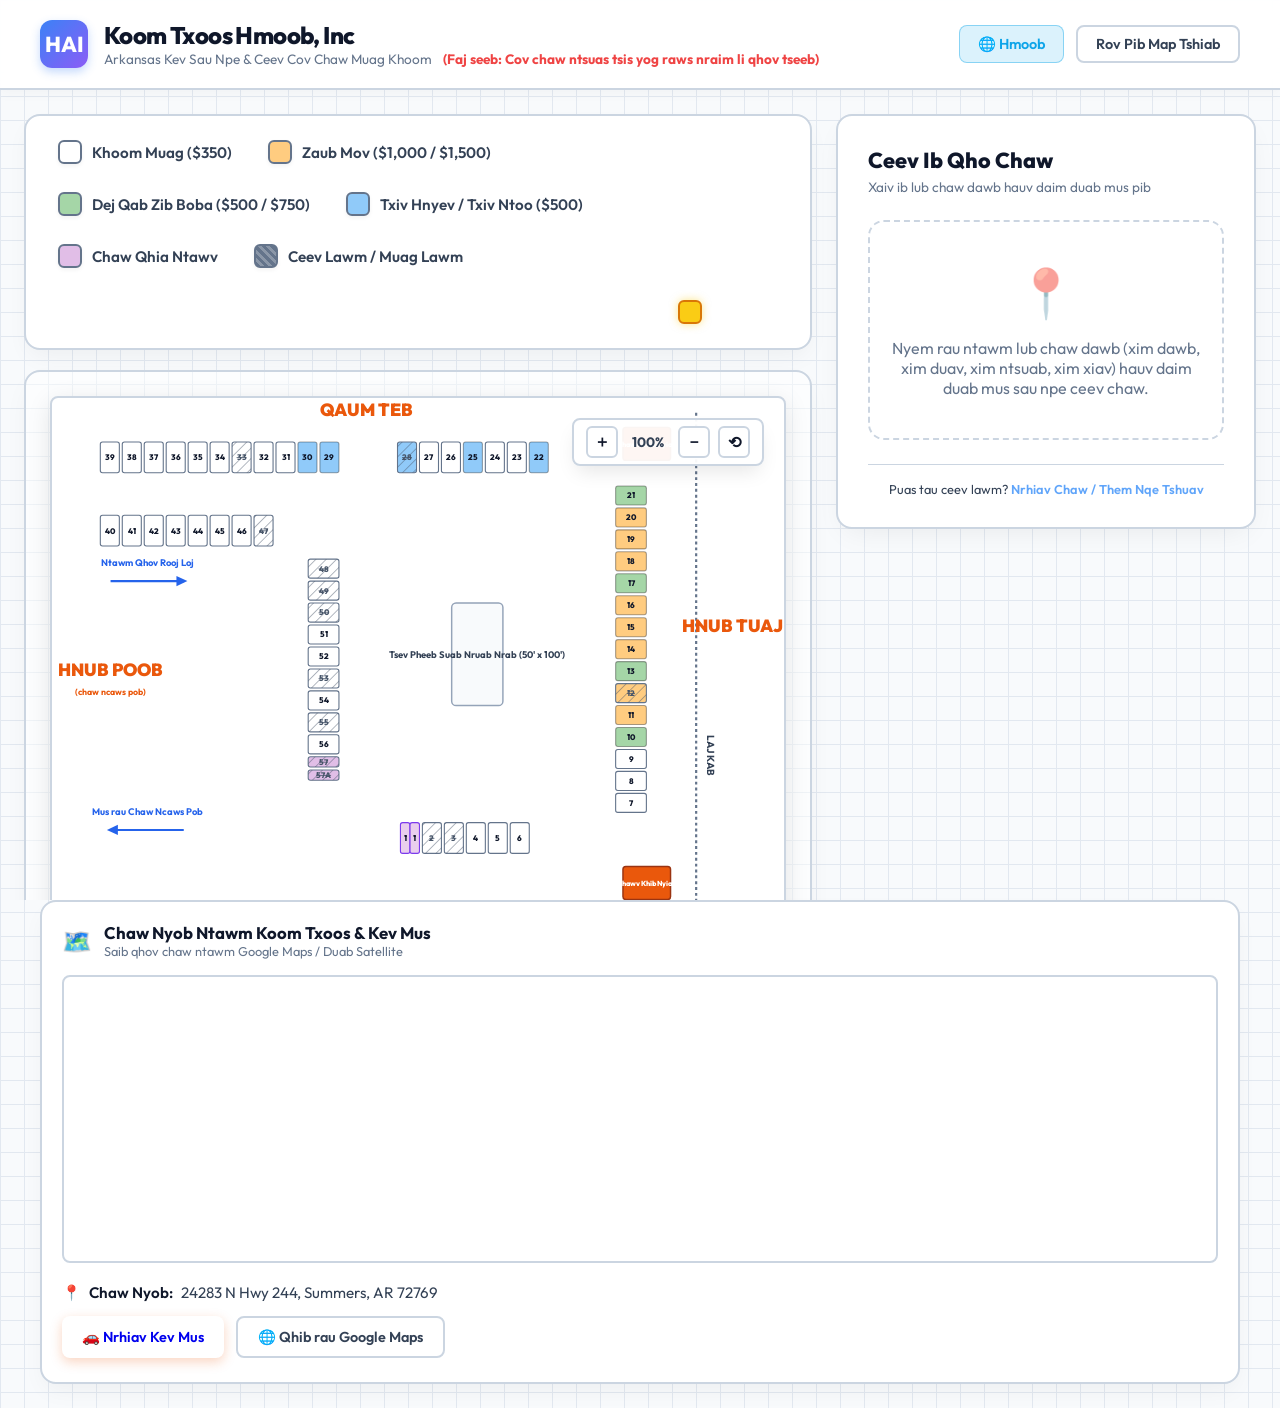
==== commit fa02929f: "feat: implement map viewport with drag-to-scroll panning and improve zoom layout constraints" ====
--- a/hmong.html
+++ b/hmong.html
@@ -95,21 +95,22 @@
         <!-- Interactive Canvas Wrapper (keeps aspect ratio and contains underlay + SVG) -->
         <div class="map-canvas-wrapper" id="canvas-container-wrapper">
           
-
-
-          <!-- Scrollable Visual Canvas (SVG Overlay) -->
-          <div class="map-container" id="canvas-container">
-            <!-- SVG Layout Map is dynamically rendered here by app.js -->
-          </div>
-
-        </div>
-
-        <!-- Floating Zoom Controls -->
-        <div class="zoom-controls">
-          <button class="zoom-btn" id="btn-zoom-in" type="button" title="Zoom In">＋</button>
-          <span class="zoom-level" id="zoom-level-text">100%</span>
-          <button class="zoom-btn" id="btn-zoom-out" type="button" title="Zoom Out">－</button>
-          <button class="zoom-btn" id="btn-zoom-reset" type="button" title="Reset Zoom">⟲</button>
+          <!-- Scrollable viewport for the zoomed canvas -->
+          <div class="map-viewport" id="canvas-viewport">
+            <!-- Scrollable Visual Canvas (SVG Overlay) -->
+            <div class="map-container" id="canvas-container">
+              <!-- SVG Layout Map is dynamically rendered here by app.js -->
+            </div>
+          </div>
+
+          <!-- Floating Zoom Controls -->
+          <div class="zoom-controls">
+            <button class="zoom-btn" id="btn-zoom-in" type="button" title="Zoom In">＋</button>
+            <span class="zoom-level" id="zoom-level-text">100%</span>
+            <button class="zoom-btn" id="btn-zoom-out" type="button" title="Zoom Out">－</button>
+            <button class="zoom-btn" id="btn-zoom-reset" type="button" title="Reset Zoom">⟲</button>
+          </div>
+
         </div>
 
       </div>
@@ -436,16 +437,35 @@
       </div>
       
       <div class="lookup-content">
+        <!-- Lookup Tab Selector -->
+        <div class="lookup-tab-bar" style="display: flex; border-bottom: 2px solid var(--border-color); margin-bottom: 16px;">
+          <button class="lookup-tab-btn active" id="btn-tab-txid" type="button" data-i18n="lookup_tab_txid">Search by Transaction ID</button>
+          <button class="lookup-tab-btn" id="btn-tab-details" type="button" data-i18n="lookup_tab_details">Search by Personal Info</button>
+        </div>
+
         <!-- Search form -->
         <form id="form-lookup" onsubmit="return false;" style="display: flex; flex-direction: column; gap: 14px;">
           <div class="form-group">
             <label for="input-lookup-email" data-i18n="lookup_label_email">Registered Email Address *</label>
             <input type="email" id="input-lookup-email" class="form-control" placeholder="johndoe@example.com" data-i18n-placeholder="placeholder_email" required>
           </div>
-          <div class="form-group">
+          
+          <div class="form-group" id="group-lookup-txid">
             <label for="input-lookup-txid" data-i18n="lookup_label_txid">Original Transaction ID *</label>
             <input type="text" id="input-lookup-txid" class="form-control" placeholder="MOCK-PAY-XXXXXX or PAYID-XXXXXX" data-i18n-placeholder="lookup_placeholder_txid" required>
           </div>
+
+          <div id="group-lookup-details" style="display: none; flex-direction: column; gap: 14px;">
+            <div class="form-group">
+              <label for="input-lookup-name" data-i18n="label_contact_name">Contact Full Name *</label>
+              <input type="text" id="input-lookup-name" class="form-control" placeholder="John Doe" data-i18n-placeholder="placeholder_name">
+            </div>
+            <div class="form-group">
+              <label for="input-lookup-phone" data-i18n="label_phone">Phone Number *</label>
+              <input type="tel" id="input-lookup-phone" class="form-control" placeholder="(555) 000-0000" data-i18n-placeholder="placeholder_phone">
+            </div>
+          </div>
+
           <button class="btn-primary" id="btn-lookup-search" type="submit" style="width: 100%; padding: 12px; font-weight: 700; margin-top: 6px;" data-i18n="btn_lookup_search">
             Search Reservation
           </button>
--- a/styles.css
+++ b/styles.css
@@ -165,6 +165,7 @@
   flex: 1;
   position: relative;
   height: calc(100vh - 90px);
+  max-height: calc(100vh - 90px); /* Strictly constrain height to viewport on desktop, preventing content from expanding page vertically */
   min-height: 800px; /* Enforce a premium height so the map is always large and clear */
   overflow: hidden;
   padding: 24px; /* Outer spacing */
@@ -178,6 +179,8 @@
   flex-direction: column;
   gap: 20px;
   height: 100%;
+  min-width: 0; /* Prevents zoomed map canvas from expanding workspace width and pushing checkout out of view */
+  min-height: 0; /* Prevents zoomed map canvas from expanding workspace height and causing vertical page overflow */
 }
 
 /* Redesigned Legend: Much larger, cleaner, and easier to see */
@@ -247,11 +250,12 @@
 .map-board-wrapper {
   position: relative;
   width: 100%;
-  min-height: 580px;
+  height: auto; /* Let flex: 1 resolve height dynamically in flex parent */
+  min-height: 0; /* Prevents zoomed map canvas from expanding wrapper height */
   flex: 1;
   border: 2px solid var(--border-color);
   border-radius: var(--border-radius-lg);
-  overflow: auto; /* Allow scrolling when child zooms in */
+  overflow: hidden; /* Guarantee outer wrapper never scrolls */
   box-shadow: 0 10px 30px -10px rgba(0, 0, 0, 0.08);
   background: rgba(255, 255, 255, 0.45); /* Soft background showing grid lines */
   display: flex;
@@ -272,16 +276,32 @@
   max-width: 100%;
   max-height: 100%;
   flex: none;
-  overflow: hidden;
-}
-
-/* Map Area Canvas (Overlaying on top of Google Maps) */
-.map-container {
+  overflow: visible; /* Let absolute items like zoom controls sit on top nicely */
+}
+
+/* Scrollable Viewport inside the white card */
+.map-viewport {
   position: absolute;
   top: 0;
   left: 0;
   width: 100%;
   height: 100%;
+  overflow: auto; /* Scrollable viewport for the zoomed canvas */
+  display: flex;
+  cursor: grab;
+  border-radius: calc(var(--border-radius-md) - 2px); /* Keep inside white card border radius */
+}
+
+.map-viewport.active-dragging {
+  cursor: grabbing;
+  user-select: none;
+}
+
+/* Map Area Canvas */
+.map-container {
+  position: relative;
+  width: 100%;
+  height: 100%;
   z-index: 2;
   background: transparent; /* Transparent so map is visible underneath */
   overflow: hidden;
@@ -289,6 +309,8 @@
   justify-content: center;
   align-items: flex-start;
   pointer-events: auto; /* Clicks operate normally */
+  flex: none;
+  margin: auto;
 }
 
 .scroll-hint {
@@ -376,6 +398,8 @@
   box-shadow: 0 10px 30px -10px rgba(0, 0, 0, 0.08); /* Clean drop shadow */
   align-self: flex-start; /* Fit content height instead of stretching */
   flex-shrink: 0;
+  max-height: 100%; /* Prevent sidebar from expanding past app container height */
+  overflow-y: auto; /* Enable vertical scroll if checkout form is taller than viewport */
 }
 
 .checkout-title h2 {
@@ -858,7 +882,8 @@
   .app-container {
     flex-direction: column;
     height: auto;
-    min-height: none;
+    min-height: 0;
+    max-height: none; /* Crucial: removes desktop viewport height limit on mobile */
     overflow: visible;
     padding: 16px;
     gap: 16px;
@@ -867,11 +892,17 @@
   .sidebar-checkout {
     width: 100%;
     height: auto;
+    max-height: none; /* Crucial: removes max-height limit on mobile */
     align-self: stretch;
   }
   
   .map-workspace {
-    height: 600px;
+    height: auto;
+  }
+  
+  .map-board-wrapper {
+    height: 550px;
+    min-height: 550px;
   }
   
   .location-container {
@@ -1354,6 +1385,30 @@
   padding-right: 4px;
 }
 
+.lookup-tab-btn {
+  background: none;
+  border: none;
+  color: var(--text-secondary);
+  border-bottom: 2px solid transparent;
+  font-weight: 600;
+  cursor: pointer;
+  font-size: 0.85rem;
+  padding: 10px;
+  flex: 1;
+  text-align: center;
+  transition: all 0.2s ease;
+}
+
+.lookup-tab-btn:hover {
+  color: var(--text-primary);
+}
+
+.lookup-tab-btn.active {
+  color: var(--color-primary-hover);
+  border-bottom-color: var(--color-primary-hover);
+  font-weight: 700;
+}
+
 /* Hide lookup modal components when printing if they are not relevant */
 @media print {
   .modal-overlay.active .lookup-modal,
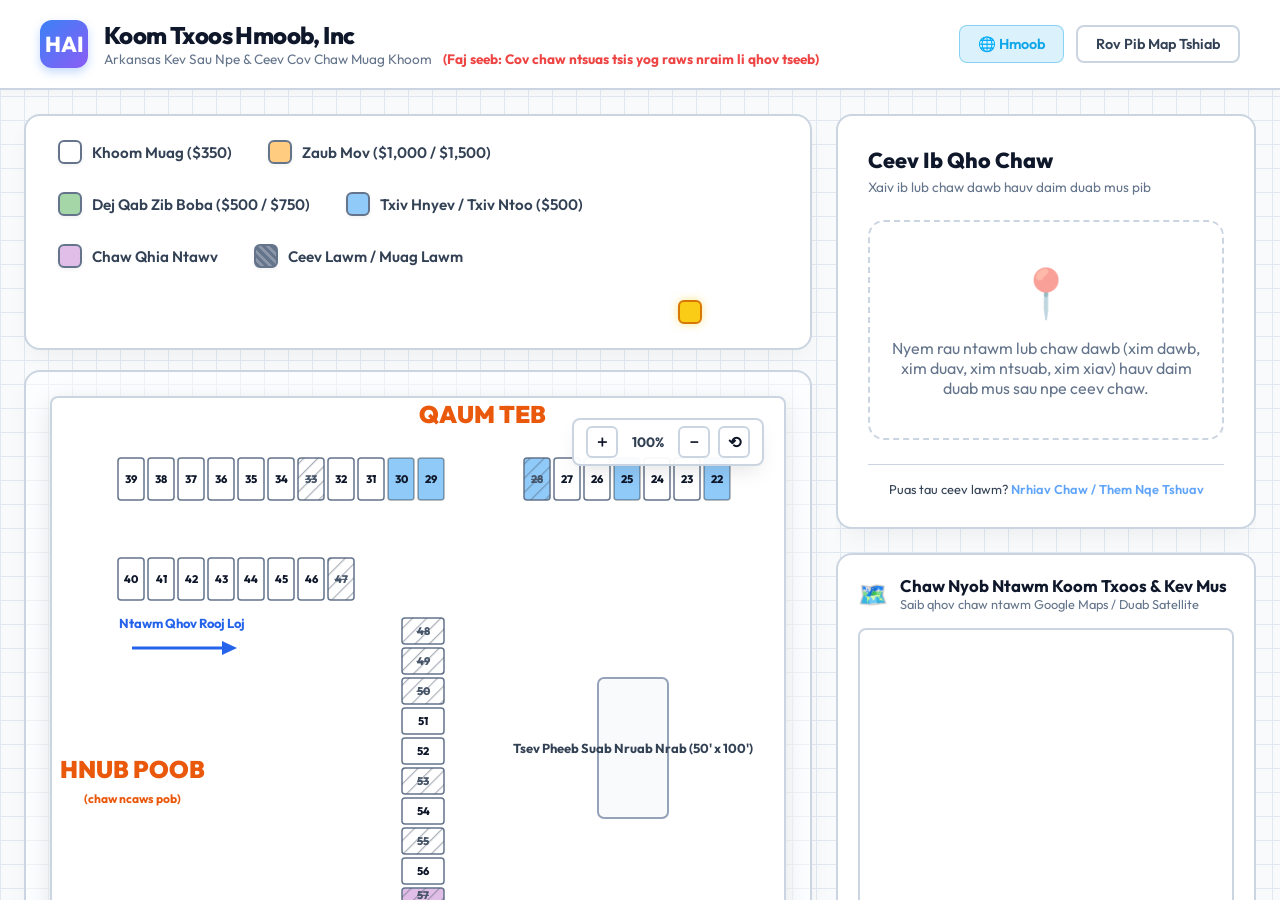
==== commit 9dd48b9f: "feat: add Stripe payment integration and update UI layout for reservation workflow testing." ====
--- a/hmong.html
+++ b/hmong.html
@@ -118,150 +118,183 @@
     </section>
 
 
-    <!-- RIGHT SIDE: CHECKOUT SIDEBAR -->
-    <aside class="sidebar-checkout" aria-label="Booth Reservation Checkout">
-      <div class="checkout-title">
-        <h2 data-i18n="sidebar_title">Reserve Spot</h2>
-        <p data-i18n="sidebar_subtitle">Select an available booth on the layout to begin</p>
-      </div>
-
-      <!-- State 1: No booth selected -->
-      <div class="checkout-empty-state" id="checkout-empty">
-        <div class="checkout-empty-icon">📍</div>
-        <p data-i18n="checkout_empty_hint">Click on any light-colored booth (white, peach, green, blue) on the floor map to configure your registration.</p>
-      </div>
-
-      <!-- State 2: Booth selected -->
-      <div class="checkout-active-state" id="checkout-active" style="display: none;">
+    <!-- RIGHT SIDE: CHECKOUT SIDEBAR COLUMN -->
+    <div class="sidebar-column">
+      <aside class="sidebar-checkout" aria-label="Booth Reservation Checkout">
+        <div class="checkout-title">
+          <h2 data-i18n="sidebar_title">Reserve Spot</h2>
+          <p data-i18n="sidebar_subtitle">Select an available booth on the layout to begin</p>
+        </div>
+
+        <!-- State 1: No booth selected -->
+        <div class="checkout-empty-state" id="checkout-empty">
+          <div class="checkout-empty-icon">📍</div>
+          <p data-i18n="checkout_empty_hint">Click on any light-colored booth (white, peach, green, blue) on the floor map to configure your registration.</p>
+        </div>
+
+        <!-- State 2: Booth selected -->
+        <div class="checkout-active-state" id="checkout-active" style="display: none;">
+          
+          <!-- Booth details display -->
+          <div class="details-card">
+            <div class="details-row">
+              <span class="details-label" data-i18n="label_selected_booth">Selected Booth</span>
+              <span class="details-value" id="disp-booth-id" style="font-size: 1.25rem; color: var(--color-booth-selected);">#--</span>
+            </div>
+            <div class="details-row">
+              <span class="details-label" data-i18n="label_category">Category</span>
+              <span class="badge" id="disp-booth-category" style="background: rgba(255,255,255,0.1);">--</span>
+            </div>
+            <div class="details-row">
+              <span class="details-label" data-i18n="label_dimensions">Dimensions</span>
+              <span class="details-value" id="disp-booth-dimensions">20' x 30'</span>
+            </div>
+          </div>
+
+          <!-- Payment option selector (For Food and Boba where Deposit != Full) -->
+          <div class="payment-type-selector" id="payment-options-block">
+            <span class="payment-type-label" data-i18n="label_payment_amount">Select Payment Amount</span>
+            <div class="payment-options">
+              <!-- Option A: Deposit -->
+              <button class="payment-option-btn selected" id="btn-pay-deposit" type="button">
+                <span class="payment-option-title" data-i18n="payment_option_deposit">Pay Deposit</span>
+                <span class="payment-option-price" id="price-deposit">$0</span>
+              </button>
+              <!-- Option B: Full Registration -->
+              <button class="payment-option-btn" id="btn-pay-full" type="button">
+                <span class="payment-option-title" data-i18n="payment_option_full">Full Registration</span>
+                <span class="payment-option-price" id="price-full">$0</span>
+              </button>
+            </div>
+          </div>
+
+          <!-- Fixed Price Display (For General and Fruits where Deposit = Full) -->
+          <div class="payment-type-selector" id="fixed-price-block" style="display: none;">
+            <span class="payment-type-label" data-i18n="payment_fixed_title">Registration Fee</span>
+            <div class="payment-option-btn selected" style="cursor: default; width: 100%; align-items: center; padding: 14px;">
+              <span class="payment-option-title" style="color: var(--color-primary-hover); font-size: 0.8rem; font-weight: 700;" data-i18n="payment_fixed_full">Full Registration Fee</span>
+              <span class="payment-option-price" id="disp-fixed-price" style="font-size: 1.3rem; font-weight: 800; margin-top: 4px;">$0</span>
+            </div>
+          </div>
+
+          <!-- Customer Form details -->
+          <form class="booking-form" id="form-booking" onsubmit="return false;">
+            <div class="form-group">
+              <label for="input-name" data-i18n="label_contact_name">Contact Full Name *</label>
+              <input type="text" id="input-name" class="form-control" placeholder="John Doe" data-i18n-placeholder="placeholder_name" required>
+            </div>
+            <div class="form-group">
+              <label for="input-email" data-i18n="label_email">Email Address *</label>
+              <input type="email" id="input-email" class="form-control" placeholder="johndoe@example.com" data-i18n-placeholder="placeholder_email" required>
+            </div>
+            <div class="form-group">
+              <label for="input-phone" data-i18n="label_phone">Phone Number *</label>
+              <input type="tel" id="input-phone" class="form-control" placeholder="(555) 000-0000" data-i18n-placeholder="placeholder_phone" required>
+            </div>
+            <div class="form-group">
+              <label for="input-business" data-i18n="label_business">Business / Vendor Name *</label>
+              <input type="text" id="input-business" class="form-control" placeholder="ABC Merchandise Co." data-i18n-placeholder="placeholder_business" required>
+            </div>
+
+            <!-- Payment Method Selector & Containers -->
+            <div class="form-group" style="margin-top: 10px;">
+              <label data-i18n="label_payment_method">Payment Method</label>
+              <div class="payment-method-selector">
+                <button type="button" class="pay-method-btn active" id="btn-pay-paypal">PayPal</button>
+                <button type="button" class="pay-method-btn" id="btn-pay-stripe">Stripe (Card)</button>
+              </div>
+            </div>
+
+            <!-- PayPal Wrapper -->
+            <div id="wrapper-pay-paypal" style="display: block; margin-top: 12px;">
+              <div id="paypal-button-container"></div>
+            </div>
+
+            <!-- Stripe Wrapper -->
+            <div id="wrapper-pay-stripe" style="display: none; margin-top: 12px;">
+              <div class="stripe-card-form">
+                <div class="form-group">
+                  <label for="input-stripe-card" data-i18n="label_stripe_card_number">Card Number *</label>
+                  <input type="text" id="input-stripe-card" class="form-control" placeholder="4111 2222 3333 4444" maxlength="19">
+                </div>
+                <div class="form-row" style="display: flex; gap: 12px;">
+                  <div class="form-group" style="flex: 1;">
+                    <label for="input-stripe-expiry" data-i18n="label_stripe_card_expiry">Expiry (MM/YY) *</label>
+                    <input type="text" id="input-stripe-expiry" class="form-control" placeholder="12/28" maxlength="5">
+                  </div>
+                  <div class="form-group" style="flex: 1;">
+                    <label for="input-stripe-cvc" data-i18n="label_stripe_card_cvc">CVC *</label>
+                    <input type="text" id="input-stripe-cvc" class="form-control" placeholder="123" maxlength="4">
+                  </div>
+                </div>
+                <button type="button" class="stripe-pay-btn" id="btn-stripe-pay">
+                  <span id="stripe-pay-btn-text" data-i18n="btn_pay_stripe">Pay with Card</span>
+                </button>
+              </div>
+            </div>
+
+            <!-- Sandbox Test mode bypass button -->
+            <button class="test-bypass-btn" id="btn-test-bypass" type="button" data-i18n="btn_bypass_test">
+              ⚡ Skip Payment (Test Booking)
+            </button>
+          </form>
+
+        </div>
         
-        <!-- Booth details display -->
-        <div class="details-card">
-          <div class="details-row">
-            <span class="details-label" data-i18n="label_selected_booth">Selected Booth</span>
-            <span class="details-value" id="disp-booth-id" style="font-size: 1.25rem; color: var(--color-booth-selected);">#--</span>
-          </div>
-          <div class="details-row">
-            <span class="details-label" data-i18n="label_category">Category</span>
-            <span class="badge" id="disp-booth-category" style="background: rgba(255,255,255,0.1);">--</span>
-          </div>
-          <div class="details-row">
-            <span class="details-label" data-i18n="label_dimensions">Dimensions</span>
-            <span class="details-value" id="disp-booth-dimensions">20' x 30'</span>
-          </div>
-        </div>
-
-        <!-- Payment option selector (For Food and Boba where Deposit != Full) -->
-        <div class="payment-type-selector" id="payment-options-block">
-          <span class="payment-type-label" data-i18n="label_payment_amount">Select Payment Amount</span>
-          <div class="payment-options">
-            <!-- Option A: Deposit -->
-            <button class="payment-option-btn selected" id="btn-pay-deposit" type="button">
-              <span class="payment-option-title" data-i18n="payment_option_deposit">Pay Deposit</span>
-              <span class="payment-option-price" id="price-deposit">$0</span>
-            </button>
-            <!-- Option B: Full Registration -->
-            <button class="payment-option-btn" id="btn-pay-full" type="button">
-              <span class="payment-option-title" data-i18n="payment_option_full">Full Registration</span>
-              <span class="payment-option-price" id="price-full">$0</span>
-            </button>
-          </div>
-        </div>
-
-        <!-- Fixed Price Display (For General and Fruits where Deposit = Full) -->
-        <div class="payment-type-selector" id="fixed-price-block" style="display: none;">
-          <span class="payment-type-label" data-i18n="payment_fixed_title">Registration Fee</span>
-          <div class="payment-option-btn selected" style="cursor: default; width: 100%; align-items: center; padding: 14px;">
-            <span class="payment-option-title" style="color: var(--color-primary-hover); font-size: 0.8rem; font-weight: 700;" data-i18n="payment_fixed_full">Full Registration Fee</span>
-            <span class="payment-option-price" id="disp-fixed-price" style="font-size: 1.3rem; font-weight: 800; margin-top: 4px;">$0</span>
-          </div>
-        </div>
-
-        <!-- Customer Form details -->
-        <form class="booking-form" id="form-booking" onsubmit="return false;">
-          <div class="form-group">
-            <label for="input-name" data-i18n="label_contact_name">Contact Full Name *</label>
-            <input type="text" id="input-name" class="form-control" placeholder="John Doe" data-i18n-placeholder="placeholder_name" required>
-          </div>
-          <div class="form-group">
-            <label for="input-email" data-i18n="label_email">Email Address *</label>
-            <input type="email" id="input-email" class="form-control" placeholder="johndoe@example.com" data-i18n-placeholder="placeholder_email" required>
-          </div>
-          <div class="form-group">
-            <label for="input-phone" data-i18n="label_phone">Phone Number *</label>
-            <input type="tel" id="input-phone" class="form-control" placeholder="(555) 000-0000" data-i18n-placeholder="placeholder_phone" required>
-          </div>
-          <div class="form-group">
-            <label for="input-business" data-i18n="label_business">Business / Vendor Name *</label>
-            <input type="text" id="input-business" class="form-control" placeholder="ABC Merchandise Co." data-i18n-placeholder="placeholder_business" required>
-          </div>
-
-          <!-- PayPal checkout integration container -->
-          <div class="form-group" style="margin-top: 10px;">
-            <label data-i18n="label_payment_method">Payment Method</label>
-            <div id="paypal-button-container"></div>
-          </div>
-
-          <!-- Sandbox Test mode bypass button -->
-          <button class="test-bypass-btn" id="btn-test-bypass" type="button" data-i18n="btn_bypass_test">
-            ⚡ Skip Payment (Test Booking)
-          </button>
-        </form>
-
-      </div>
-      
-      <!-- Lookup reservation footer link -->
-      <div class="sidebar-lookup-footer" style="margin-top: auto; padding-top: 16px; border-top: 1px solid var(--border-color); text-align: center;">
-        <p style="font-size: 0.8rem; color: var(--text-secondary); margin: 0;">
-          <span data-i18n="link_lookup_prefix">Already reserved?</span> <a href="#" id="link-lookup-booking" style="color: #60a5fa; text-decoration: none; font-weight: 600;" data-i18n="link_lookup_action">Look Up / Pay Balance</a>
-        </p>
-      </div>
-    </aside>
+        <!-- Lookup reservation footer link -->
+        <div class="sidebar-lookup-footer" style="margin-top: auto; padding-top: 16px; border-top: 1px solid var(--border-color); text-align: center;">
+          <p style="font-size: 0.8rem; color: var(--text-secondary); margin: 0;">
+            <span data-i18n="link_lookup_prefix">Already reserved?</span> <a href="#" id="link-lookup-booking" style="color: #60a5fa; text-decoration: none; font-weight: 600;" data-i18n="link_lookup_action">Look Up / Pay Balance</a>
+          </p>
+        </div>
+      </aside>
+
+      <!-- EVENT LOCATION SECTION -->
+      <div class="location-container">
+        <div class="location-card" id="location-map-card">
+          <div class="location-header">
+            <span class="location-icon">🗺️</span>
+            <div class="location-title">
+              <h3 data-i18n="location_directions_title">Event Location & Venue Directions</h3>
+              <p data-i18n="location_directions_subtitle">View the venue location on Google Maps / Satellite view</p>
+            </div>
+          </div>
+          <div class="location-map-wrapper">
+            <iframe 
+              src="https://maps.google.com/maps?q=24283+N+Hwy+244,Summers,AR+72769&t=k&z=17&output=embed" 
+              width="100%" 
+              height="280" 
+              style="border:0;" 
+              allowfullscreen="" 
+              loading="lazy">
+            </iframe>
+          </div>
+          <div class="location-details" style="display: flex; flex-direction: column; gap: 10px; padding: 4px 0;">
+            <p style="font-size: 0.95rem; font-weight: 600; color: var(--text-primary); margin: 0; display: flex; align-items: center; gap: 8px;">
+              <span>📍</span> <span data-i18n="location_address">Address:</span> <span style="font-weight: normal; color: var(--text-secondary);">24283 N Hwy 244, Summers, AR 72769</span>
+            </p>
+            <div style="display: flex; flex-wrap: wrap; gap: 12px; margin-top: 4px;">
+              <a href="https://www.google.com/maps/dir/?api=1&destination=24283+N+Hwy+244,Summers,AR+72769" 
+                 target="_blank" 
+                 class="btn-primary" 
+                 style="text-align: center; text-decoration: none; display: inline-flex; align-items: center; gap: 8px; padding: 10px 20px; font-size: 0.9rem; font-weight: 600; border-radius: var(--border-radius-md); box-shadow: 0 4px 12px rgba(234, 88, 12, 0.25);"
+                 data-i18n="btn_directions">
+                🚗 Get Directions
+              </a>
+              <a href="https://maps.google.com/maps?q=24283+N+Hwy+244,Summers,AR+72769" 
+                 target="_blank" 
+                 class="btn-secondary" 
+                 style="text-align: center; text-decoration: none; display: inline-flex; align-items: center; gap: 8px; padding: 10px 20px; font-size: 0.9rem; font-weight: 600; border-radius: var(--border-radius-md);"
+                 data-i18n="btn_open_gmaps">
+                🌐 Open in Google Maps
+              </a>
+            </div>
+          </div>
+        </div>
+      </div>
+    </div>
 
   </main>
-
-  <!-- EVENT LOCATION SECTION -->
-  <div class="location-container">
-    <div class="location-card" id="location-map-card">
-      <div class="location-header">
-        <span class="location-icon">🗺️</span>
-        <div class="location-title">
-          <h3 data-i18n="location_directions_title">Event Location & Venue Directions</h3>
-          <p data-i18n="location_directions_subtitle">View the venue location on Google Maps / Satellite view</p>
-        </div>
-      </div>
-      <div class="location-map-wrapper">
-        <iframe 
-          src="https://maps.google.com/maps?q=24283+N+Hwy+244,Summers,AR+72769&t=k&z=17&output=embed" 
-          width="100%" 
-          height="280" 
-          style="border:0;" 
-          allowfullscreen="" 
-          loading="lazy">
-        </iframe>
-      </div>
-      <div class="location-details" style="display: flex; flex-direction: column; gap: 10px; padding: 4px 0;">
-        <p style="font-size: 0.95rem; font-weight: 600; color: var(--text-primary); margin: 0; display: flex; align-items: center; gap: 8px;">
-          <span>📍</span> <span data-i18n="location_address">Address:</span> <span style="font-weight: normal; color: var(--text-secondary);">24283 N Hwy 244, Summers, AR 72769</span>
-        </p>
-        <div style="display: flex; gap: 12px; margin-top: 4px;">
-          <a href="https://www.google.com/maps/dir/?api=1&destination=24283+N+Hwy+244,Summers,AR+72769" 
-             target="_blank" 
-             class="btn-primary" 
-             style="text-align: center; text-decoration: none; display: inline-flex; align-items: center; gap: 8px; padding: 10px 20px; font-size: 0.9rem; font-weight: 600; border-radius: var(--border-radius-md); box-shadow: 0 4px 12px rgba(234, 88, 12, 0.25);"
-             data-i18n="btn_directions">
-            🚗 Get Directions
-          </a>
-          <a href="https://maps.google.com/maps?q=24283+N+Hwy+244,Summers,AR+72769" 
-             target="_blank" 
-             class="btn-secondary" 
-             style="text-align: center; text-decoration: none; display: inline-flex; align-items: center; gap: 8px; padding: 10px 20px; font-size: 0.9rem; font-weight: 600; border-radius: var(--border-radius-md);"
-             data-i18n="btn_open_gmaps">
-            🌐 Open in Google Maps
-          </a>
-        </div>
-      </div>
-    </div>
-  </div>
 
   <!-- RECEIPT MODAL OVERLAY -->
   <div class="modal-overlay" id="modal-receipt">
@@ -322,6 +355,10 @@
             <div class="receipt-row">
               <span class="receipt-label" data-i18n="receipt_label_pay_mode">Payment Mode</span>
               <span class="receipt-value" id="rec-pay-mode">--</span>
+            </div>
+            <div class="receipt-row">
+              <span class="receipt-label" data-i18n="receipt_label_payment_method">Payment Method</span>
+              <span class="receipt-value" id="rec-payment-method">--</span>
             </div>
             <div class="receipt-row">
               <span class="receipt-label" data-i18n="receipt_label_txid">Transaction ID</span>
@@ -399,6 +436,7 @@
                 <th data-i18n="admin_th_phone">Phone Number</th>
                 <th style="width: 110px;" data-i18n="admin_th_price">Price Paid</th>
                 <th data-i18n="admin_th_mode">Payment Mode</th>
+                <th data-i18n="admin_th_paymethod">Payment Method</th>
                 <th data-i18n="admin_th_date">Date & Time</th>
                 <th data-i18n="admin_th_txid">Transaction ID</th>
               </tr>
@@ -477,7 +515,7 @@
         </div>
 
         <!-- Error state -->
-        <div id="lookup-error" class="lookup-alert-error" style="display: none; background: rgba(239, 68, 68, 0.15); border: 1px solid rgba(239, 68, 68, 0.3); color: #fca5a5; padding: 14px; border-radius: var(--border-radius-md); font-size: 0.85rem; line-height: 1.4; margin-top: 16px;" data-i18n="lookup_error">
+        <div id="lookup-error" class="lookup-alert-error" style="display: none; background: #fef2f2; border: 1px solid #ef4444; color: #991b1b; padding: 14px; border-radius: var(--border-radius-md); font-size: 0.85rem; line-height: 1.4; margin-top: 16px;" data-i18n="lookup_error">
           ❌ No reservation matching those details was found. Please check your spelling and try again.
         </div>
 
@@ -516,15 +554,45 @@
 
           <!-- Balance Due Payment Section -->
           <div id="lookup-balance-due-section" style="display: none; border-top: 1px dashed var(--border-color); padding-top: 16px; display: flex; flex-direction: column; gap: 12px;">
-            <div style="background: rgba(217, 119, 6, 0.15); border: 1px solid rgba(217, 119, 6, 0.3); color: #fcd34d; padding: 14px; border-radius: var(--border-radius-md); font-size: 0.85rem; line-height: 1.4;">
-              ⚠️ <strong data-i18n="lookup_balance_due_label">Balance Due:</strong> <strong><span id="lookup-balance-amount">$0</span></strong>
-              <p style="font-size: 0.8rem; margin-top: 4px; color: rgba(252, 211, 77, 0.85);" data-i18n="lookup_balance_note">You previously paid the deposit. The remaining registration balance must be paid to secure your reserved booth.</p>
+            <div style="background: #fffbeb; border: 1px solid #f59e0b; color: #b45309; padding: 14px; border-radius: var(--border-radius-md); font-size: 0.85rem; line-height: 1.4;">
+              ⚠️ <strong data-i18n="lookup_balance_due_label">Balance Due:</strong> <strong><span id="lookup-balance-amount" style="color: #b45309;">$0</span></strong>
+              <p style="font-size: 0.8rem; margin-top: 4px; color: #78350f;" data-i18n="lookup_balance_note">You previously paid the deposit. The remaining registration balance must be paid to secure your reserved booth.</p>
             </div>
             
             <div class="form-group" style="margin-top: 4px;">
               <label data-i18n="lookup_label_payment_method">Select Payment Method</label>
-              <!-- PayPal Balance Button container -->
-              <div id="paypal-balance-button-container" style="margin-top: 8px;"></div>
+              <div class="payment-method-selector" style="margin-bottom: 12px;">
+                <button type="button" class="pay-method-btn active" id="btn-balance-paypal">PayPal</button>
+                <button type="button" class="pay-method-btn" id="btn-balance-stripe">Stripe (Card)</button>
+              </div>
+              
+              <!-- PayPal Balance Wrapper -->
+              <div id="wrapper-balance-paypal" style="display: block;">
+                <div id="paypal-balance-button-container" style="margin-top: 8px;"></div>
+              </div>
+
+              <!-- Stripe Balance Wrapper -->
+              <div id="wrapper-balance-stripe" style="display: none;">
+                <div class="stripe-card-form">
+                  <div class="form-group">
+                    <label for="input-balance-card" data-i18n="label_stripe_card_number">Card Number *</label>
+                    <input type="text" id="input-balance-card" class="form-control" placeholder="4111 2222 3333 4444" maxlength="19">
+                  </div>
+                  <div class="form-row" style="display: flex; gap: 12px;">
+                    <div class="form-group" style="flex: 1;">
+                      <label for="input-balance-expiry" data-i18n="label_stripe_card_expiry">Expiry (MM/YY) *</label>
+                      <input type="text" id="input-balance-expiry" class="form-control" placeholder="12/28" maxlength="5">
+                    </div>
+                    <div class="form-group" style="flex: 1;">
+                      <label for="input-balance-cvc" data-i18n="label_stripe_card_cvc">CVC *</label>
+                      <input type="text" id="input-balance-cvc" class="form-control" placeholder="123" maxlength="4">
+                    </div>
+                  </div>
+                  <button type="button" class="stripe-pay-btn" id="btn-stripe-balance-pay">
+                    <span id="stripe-balance-pay-btn-text" data-i18n="btn_pay_balance_stripe">Pay Balance with Card</span>
+                  </button>
+                </div>
+              </div>
             </div>
 
             <!-- TEMP: Test bypass button (Remove before production) -->
@@ -535,9 +603,9 @@
         </div>
 
         <!-- Success Payment State -->
-        <div id="lookup-success" style="display: none; background: rgba(16, 185, 129, 0.15); border: 1px solid rgba(16, 185, 129, 0.3); color: #a7f3d0; padding: 16px; border-radius: var(--border-radius-md); font-size: 0.85rem; line-height: 1.5; margin-top: 16px;">
+        <div id="lookup-success" style="display: none; background: #ecfdf5; border: 1px solid #10b981; color: #065f46; padding: 16px; border-radius: var(--border-radius-md); font-size: 0.85rem; line-height: 1.5; margin-top: 16px;">
           ✓ <strong data-i18n="lookup_success_title">Payment Successful!</strong>
-          <p style="font-size: 0.8rem; margin-top: 6px; color: rgba(167, 243, 208, 0.85);" data-i18n="lookup_success_msg">Your remaining balance has been paid in full and your reservation has been updated to **Fully Paid**. Thank you!</p>
+          <p style="font-size: 0.8rem; margin-top: 6px; color: #047857;" data-i18n="lookup_success_msg">Your remaining balance has been paid in full and your reservation has been updated to **Fully Paid**. Thank you!</p>
         </div>
       </div>
 
--- a/styles.css
+++ b/styles.css
@@ -272,7 +272,7 @@
   border: 2px solid var(--border-color);
   aspect-ratio: 1000 / 1050;
   width: 100%;
-  height: 100%;
+  height: auto;
   max-width: 100%;
   max-height: 100%;
   flex: none;
@@ -384,9 +384,20 @@
   user-select: none;
 }
 
-/* --- RIGHT SIDE: SIDEBAR CHECKOUT --- */
+/* --- RIGHT SIDE: CHECKOUT SIDEBAR COLUMN --- */
+.sidebar-column {
+  width: 420px;
+  display: flex;
+  flex-direction: column;
+  gap: 24px;
+  height: 100%;
+  overflow-y: auto;
+  flex-shrink: 0;
+  scrollbar-width: thin;
+}
+
 .sidebar-checkout {
-  width: 420px;
+  width: 100%;
   background: var(--bg-sidebar);
   border: 2px solid var(--border-color); /* Premium borders on all sides */
   border-radius: var(--border-radius-lg); /* Rounded card corners */
@@ -396,10 +407,8 @@
   gap: 24px;
   z-index: 10;
   box-shadow: 0 10px 30px -10px rgba(0, 0, 0, 0.08); /* Clean drop shadow */
-  align-self: flex-start; /* Fit content height instead of stretching */
+  align-self: stretch; /* Stretch to fill sidebar column width */
   flex-shrink: 0;
-  max-height: 100%; /* Prevent sidebar from expanding past app container height */
-  overflow-y: auto; /* Enable vertical scroll if checkout form is taller than viewport */
 }
 
 .checkout-title h2 {
@@ -571,6 +580,94 @@
 #paypal-button-container {
   margin-top: 10px;
   min-height: 45px;
+}
+
+/* Payment Method Selector & Toggle button group */
+.payment-method-selector {
+  display: flex;
+  background: #f1f5f9;
+  border-radius: var(--border-radius-md);
+  padding: 4px;
+  border: 1px solid var(--border-color);
+  gap: 4px;
+}
+
+.pay-method-btn {
+  flex: 1;
+  background: transparent;
+  color: var(--text-secondary);
+  border: none;
+  padding: 8px 12px;
+  border-radius: calc(var(--border-radius-md) - 2px);
+  font-family: var(--font-sans);
+  font-size: 0.85rem;
+  font-weight: 700;
+  cursor: pointer;
+  transition: var(--transition-smooth);
+}
+
+.pay-method-btn.active {
+  background: #ffffff;
+  color: var(--color-primary);
+  box-shadow: 0 1px 3px rgba(0, 0, 0, 0.1);
+}
+
+/* Stripe Card Form styling */
+.stripe-card-form {
+  background: #f8fafc;
+  border: 1px solid var(--border-color);
+  border-radius: var(--border-radius-md);
+  padding: 14px;
+  display: flex;
+  flex-direction: column;
+  gap: 10px;
+}
+
+.stripe-card-form .form-group {
+  margin-bottom: 0;
+}
+
+.stripe-pay-btn {
+  background: var(--color-success);
+  color: #ffffff;
+  border: none;
+  padding: 12px;
+  border-radius: var(--border-radius-md);
+  font-family: var(--font-sans);
+  font-size: 0.9rem;
+  font-weight: 700;
+  cursor: pointer;
+  transition: var(--transition-smooth);
+  width: 100%;
+  display: flex;
+  align-items: center;
+  justify-content: center;
+  gap: 8px;
+}
+
+.stripe-pay-btn:hover {
+  background: #15803d;
+}
+
+.stripe-pay-btn:disabled {
+  background: var(--text-muted);
+  cursor: not-allowed;
+  opacity: 0.7;
+}
+
+/* Loading spinner */
+.stripe-pay-btn .spinner {
+  width: 16px;
+  height: 16px;
+  border: 2px solid rgba(255, 255, 255, 0.3);
+  border-radius: 50%;
+  border-top-color: #fff;
+  animation: spin 0.8s linear infinite;
+  display: inline-block;
+}
+
+@keyframes spin {
+  to { transform: rotate(360deg); }
 }
 
 /* Test/Sandbox bypass button */
@@ -889,10 +986,16 @@
     gap: 16px;
   }
   
+  .sidebar-column {
+    width: 100%;
+    height: auto;
+    overflow-y: visible;
+    gap: 16px;
+  }
+
   .sidebar-checkout {
     width: 100%;
     height: auto;
-    max-height: none; /* Crucial: removes max-height limit on mobile */
     align-self: stretch;
   }
   
@@ -903,16 +1006,24 @@
   .map-board-wrapper {
     height: 550px;
     min-height: 550px;
+    display: block;
+  }
+
+  .map-canvas-wrapper {
+    width: 100%;
+    height: 502px;
+    aspect-ratio: auto;
+    margin: 0;
   }
   
   .location-container {
-    padding: 0 16px 16px 16px;
+    padding: 0;
   }
 }
 
 /* --- LOCATION CONTAINER --- */
 .location-container {
-  padding: 0 24px 24px 24px;
+  padding: 0;
   display: flex;
   justify-content: center;
   width: 100%;
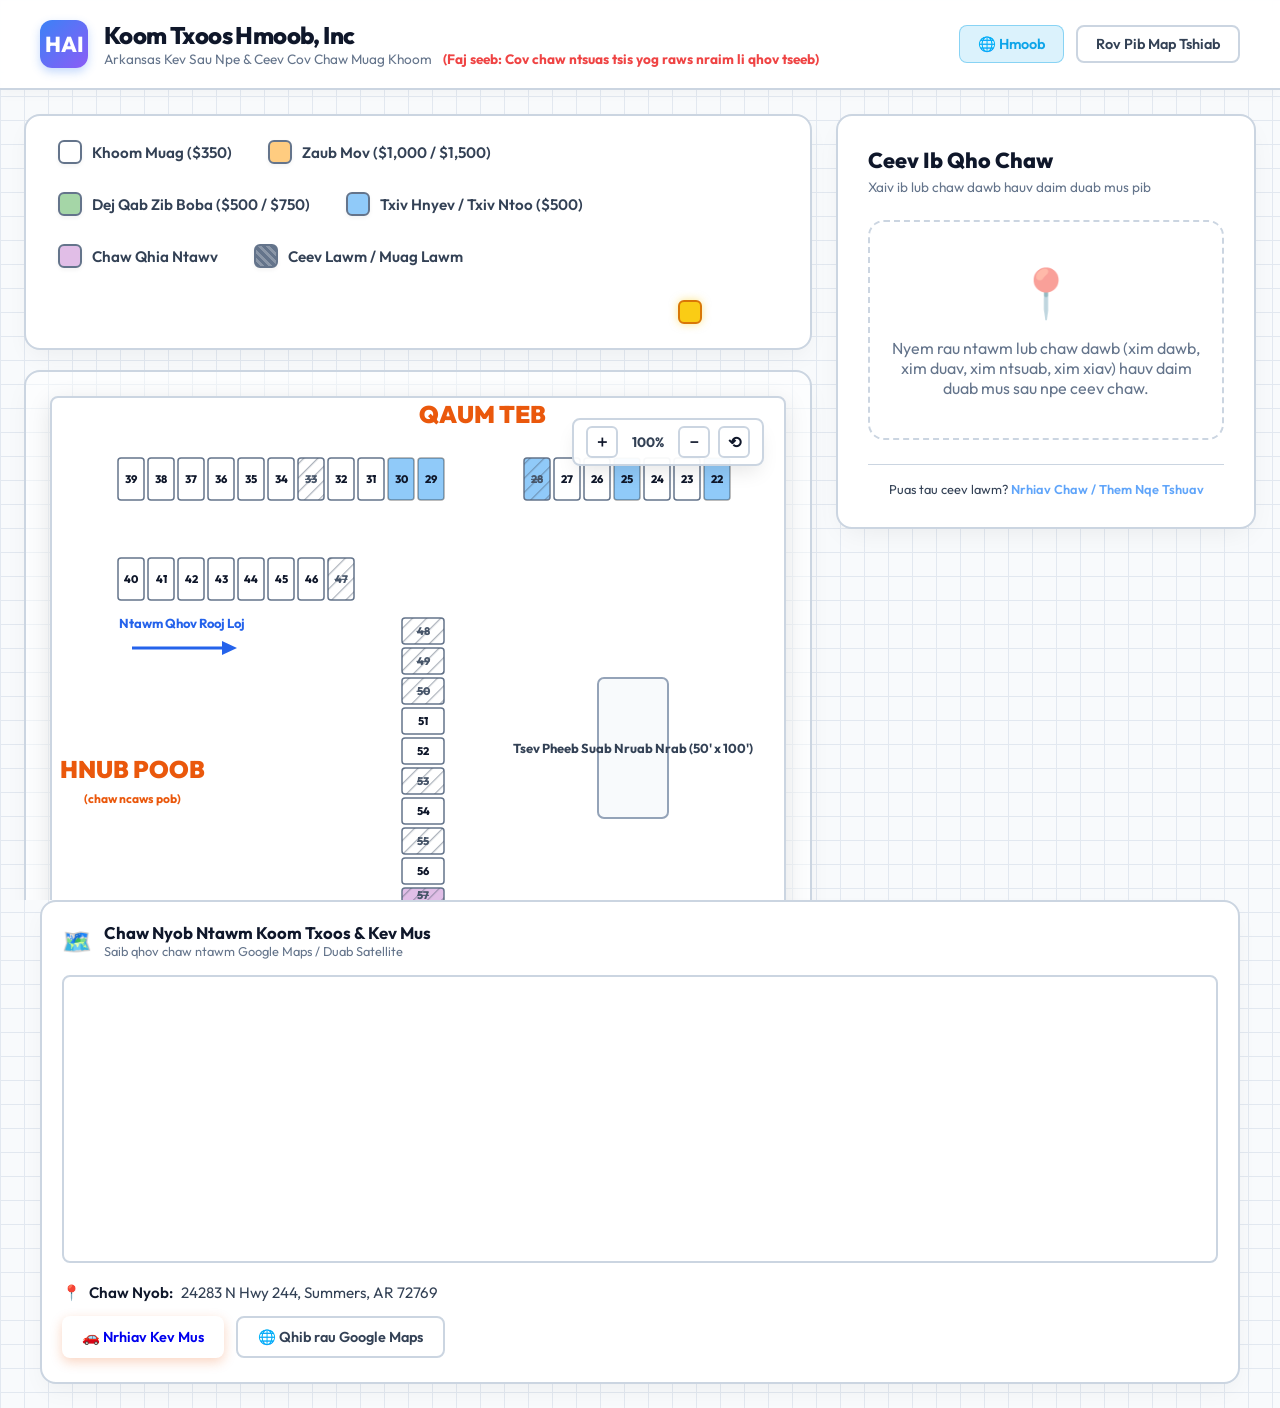
==== commit 26c4c3b7: "refactor: remove booth reservation checkout sidebar and update layout images and styles" ====
--- a/hmong.html
+++ b/hmong.html
@@ -118,183 +118,181 @@
     </section>
 
 
-    <!-- RIGHT SIDE: CHECKOUT SIDEBAR COLUMN -->
-    <div class="sidebar-column">
-      <aside class="sidebar-checkout" aria-label="Booth Reservation Checkout">
-        <div class="checkout-title">
-          <h2 data-i18n="sidebar_title">Reserve Spot</h2>
-          <p data-i18n="sidebar_subtitle">Select an available booth on the layout to begin</p>
-        </div>
-
-        <!-- State 1: No booth selected -->
-        <div class="checkout-empty-state" id="checkout-empty">
-          <div class="checkout-empty-icon">📍</div>
-          <p data-i18n="checkout_empty_hint">Click on any light-colored booth (white, peach, green, blue) on the floor map to configure your registration.</p>
-        </div>
-
-        <!-- State 2: Booth selected -->
-        <div class="checkout-active-state" id="checkout-active" style="display: none;">
-          
-          <!-- Booth details display -->
-          <div class="details-card">
-            <div class="details-row">
-              <span class="details-label" data-i18n="label_selected_booth">Selected Booth</span>
-              <span class="details-value" id="disp-booth-id" style="font-size: 1.25rem; color: var(--color-booth-selected);">#--</span>
-            </div>
-            <div class="details-row">
-              <span class="details-label" data-i18n="label_category">Category</span>
-              <span class="badge" id="disp-booth-category" style="background: rgba(255,255,255,0.1);">--</span>
-            </div>
-            <div class="details-row">
-              <span class="details-label" data-i18n="label_dimensions">Dimensions</span>
-              <span class="details-value" id="disp-booth-dimensions">20' x 30'</span>
-            </div>
-          </div>
-
-          <!-- Payment option selector (For Food and Boba where Deposit != Full) -->
-          <div class="payment-type-selector" id="payment-options-block">
-            <span class="payment-type-label" data-i18n="label_payment_amount">Select Payment Amount</span>
-            <div class="payment-options">
-              <!-- Option A: Deposit -->
-              <button class="payment-option-btn selected" id="btn-pay-deposit" type="button">
-                <span class="payment-option-title" data-i18n="payment_option_deposit">Pay Deposit</span>
-                <span class="payment-option-price" id="price-deposit">$0</span>
+    <!-- RIGHT SIDE: CHECKOUT SIDEBAR -->
+    <aside class="sidebar-checkout" aria-label="Booth Reservation Checkout">
+      <div class="checkout-title">
+        <h2 data-i18n="sidebar_title">Reserve Spot</h2>
+        <p data-i18n="sidebar_subtitle">Select an available booth on the layout to begin</p>
+      </div>
+
+      <!-- State 1: No booth selected -->
+      <div class="checkout-empty-state" id="checkout-empty">
+        <div class="checkout-empty-icon">📍</div>
+        <p data-i18n="checkout_empty_hint">Click on any light-colored booth (white, peach, green, blue) on the floor map to configure your registration.</p>
+      </div>
+
+      <!-- State 2: Booth selected -->
+      <div class="checkout-active-state" id="checkout-active" style="display: none;">
+        
+        <!-- Booth details display -->
+        <div class="details-card">
+          <div class="details-row">
+            <span class="details-label" data-i18n="label_selected_booth">Selected Booth</span>
+            <span class="details-value" id="disp-booth-id" style="font-size: 1.25rem; color: var(--color-booth-selected);">#--</span>
+          </div>
+          <div class="details-row">
+            <span class="details-label" data-i18n="label_category">Category</span>
+            <span class="badge" id="disp-booth-category" style="background: rgba(255,255,255,0.1);">--</span>
+          </div>
+          <div class="details-row">
+            <span class="details-label" data-i18n="label_dimensions">Dimensions</span>
+            <span class="details-value" id="disp-booth-dimensions">20' x 30'</span>
+          </div>
+        </div>
+
+        <!-- Payment option selector (For Food and Boba where Deposit != Full) -->
+        <div class="payment-type-selector" id="payment-options-block">
+          <span class="payment-type-label" data-i18n="label_payment_amount">Select Payment Amount</span>
+          <div class="payment-options">
+            <!-- Option A: Deposit -->
+            <button class="payment-option-btn selected" id="btn-pay-deposit" type="button">
+              <span class="payment-option-title" data-i18n="payment_option_deposit">Pay Deposit</span>
+              <span class="payment-option-price" id="price-deposit">$0</span>
+            </button>
+            <!-- Option B: Full Registration -->
+            <button class="payment-option-btn" id="btn-pay-full" type="button">
+              <span class="payment-option-title" data-i18n="payment_option_full">Full Registration</span>
+              <span class="payment-option-price" id="price-full">$0</span>
+            </button>
+          </div>
+        </div>
+
+        <!-- Fixed Price Display (For General and Fruits where Deposit = Full) -->
+        <div class="payment-type-selector" id="fixed-price-block" style="display: none;">
+          <span class="payment-type-label" data-i18n="payment_fixed_title">Registration Fee</span>
+          <div class="payment-option-btn selected" style="cursor: default; width: 100%; align-items: center; padding: 14px;">
+            <span class="payment-option-title" style="color: var(--color-primary-hover); font-size: 0.8rem; font-weight: 700;" data-i18n="payment_fixed_full">Full Registration Fee</span>
+            <span class="payment-option-price" id="disp-fixed-price" style="font-size: 1.3rem; font-weight: 800; margin-top: 4px;">$0</span>
+          </div>
+        </div>
+
+        <!-- Customer Form details -->
+        <form class="booking-form" id="form-booking" onsubmit="return false;">
+          <div class="form-group">
+            <label for="input-name" data-i18n="label_contact_name">Contact Full Name *</label>
+            <input type="text" id="input-name" class="form-control" placeholder="John Doe" data-i18n-placeholder="placeholder_name" required>
+          </div>
+          <div class="form-group">
+            <label for="input-email" data-i18n="label_email">Email Address *</label>
+            <input type="email" id="input-email" class="form-control" placeholder="johndoe@example.com" data-i18n-placeholder="placeholder_email" required>
+          </div>
+          <div class="form-group">
+            <label for="input-phone" data-i18n="label_phone">Phone Number *</label>
+            <input type="tel" id="input-phone" class="form-control" placeholder="(555) 000-0000" data-i18n-placeholder="placeholder_phone" required>
+          </div>
+          <div class="form-group">
+            <label for="input-business" data-i18n="label_business">Business / Vendor Name *</label>
+            <input type="text" id="input-business" class="form-control" placeholder="ABC Merchandise Co." data-i18n-placeholder="placeholder_business" required>
+          </div>
+
+          <!-- Payment Method Selector & Containers -->
+          <div class="form-group" style="margin-top: 10px;">
+            <label data-i18n="label_payment_method">Payment Method</label>
+            <div class="payment-method-selector">
+              <button type="button" class="pay-method-btn active" id="btn-pay-paypal">PayPal</button>
+              <button type="button" class="pay-method-btn" id="btn-pay-stripe">Stripe (Card)</button>
+            </div>
+          </div>
+
+          <!-- PayPal Wrapper -->
+          <div id="wrapper-pay-paypal" style="display: block; margin-top: 12px;">
+            <div id="paypal-button-container"></div>
+          </div>
+
+          <!-- Stripe Wrapper -->
+          <div id="wrapper-pay-stripe" style="display: none; margin-top: 12px;">
+            <div class="stripe-card-form">
+              <div class="form-group">
+                <label for="input-stripe-card" data-i18n="label_stripe_card_number">Card Number *</label>
+                <input type="text" id="input-stripe-card" class="form-control" placeholder="4111 2222 3333 4444" maxlength="19">
+              </div>
+              <div class="form-row" style="display: flex; gap: 12px;">
+                <div class="form-group" style="flex: 1;">
+                  <label for="input-stripe-expiry" data-i18n="label_stripe_card_expiry">Expiry (MM/YY) *</label>
+                  <input type="text" id="input-stripe-expiry" class="form-control" placeholder="12/28" maxlength="5">
+                </div>
+                <div class="form-group" style="flex: 1;">
+                  <label for="input-stripe-cvc" data-i18n="label_stripe_card_cvc">CVC *</label>
+                  <input type="text" id="input-stripe-cvc" class="form-control" placeholder="123" maxlength="4">
+                </div>
+              </div>
+              <button type="button" class="stripe-pay-btn" id="btn-stripe-pay">
+                <span id="stripe-pay-btn-text" data-i18n="btn_pay_stripe">Pay with Card</span>
               </button>
-              <!-- Option B: Full Registration -->
-              <button class="payment-option-btn" id="btn-pay-full" type="button">
-                <span class="payment-option-title" data-i18n="payment_option_full">Full Registration</span>
-                <span class="payment-option-price" id="price-full">$0</span>
-              </button>
-            </div>
-          </div>
-
-          <!-- Fixed Price Display (For General and Fruits where Deposit = Full) -->
-          <div class="payment-type-selector" id="fixed-price-block" style="display: none;">
-            <span class="payment-type-label" data-i18n="payment_fixed_title">Registration Fee</span>
-            <div class="payment-option-btn selected" style="cursor: default; width: 100%; align-items: center; padding: 14px;">
-              <span class="payment-option-title" style="color: var(--color-primary-hover); font-size: 0.8rem; font-weight: 700;" data-i18n="payment_fixed_full">Full Registration Fee</span>
-              <span class="payment-option-price" id="disp-fixed-price" style="font-size: 1.3rem; font-weight: 800; margin-top: 4px;">$0</span>
-            </div>
-          </div>
-
-          <!-- Customer Form details -->
-          <form class="booking-form" id="form-booking" onsubmit="return false;">
-            <div class="form-group">
-              <label for="input-name" data-i18n="label_contact_name">Contact Full Name *</label>
-              <input type="text" id="input-name" class="form-control" placeholder="John Doe" data-i18n-placeholder="placeholder_name" required>
-            </div>
-            <div class="form-group">
-              <label for="input-email" data-i18n="label_email">Email Address *</label>
-              <input type="email" id="input-email" class="form-control" placeholder="johndoe@example.com" data-i18n-placeholder="placeholder_email" required>
-            </div>
-            <div class="form-group">
-              <label for="input-phone" data-i18n="label_phone">Phone Number *</label>
-              <input type="tel" id="input-phone" class="form-control" placeholder="(555) 000-0000" data-i18n-placeholder="placeholder_phone" required>
-            </div>
-            <div class="form-group">
-              <label for="input-business" data-i18n="label_business">Business / Vendor Name *</label>
-              <input type="text" id="input-business" class="form-control" placeholder="ABC Merchandise Co." data-i18n-placeholder="placeholder_business" required>
-            </div>
-
-            <!-- Payment Method Selector & Containers -->
-            <div class="form-group" style="margin-top: 10px;">
-              <label data-i18n="label_payment_method">Payment Method</label>
-              <div class="payment-method-selector">
-                <button type="button" class="pay-method-btn active" id="btn-pay-paypal">PayPal</button>
-                <button type="button" class="pay-method-btn" id="btn-pay-stripe">Stripe (Card)</button>
-              </div>
-            </div>
-
-            <!-- PayPal Wrapper -->
-            <div id="wrapper-pay-paypal" style="display: block; margin-top: 12px;">
-              <div id="paypal-button-container"></div>
-            </div>
-
-            <!-- Stripe Wrapper -->
-            <div id="wrapper-pay-stripe" style="display: none; margin-top: 12px;">
-              <div class="stripe-card-form">
-                <div class="form-group">
-                  <label for="input-stripe-card" data-i18n="label_stripe_card_number">Card Number *</label>
-                  <input type="text" id="input-stripe-card" class="form-control" placeholder="4111 2222 3333 4444" maxlength="19">
-                </div>
-                <div class="form-row" style="display: flex; gap: 12px;">
-                  <div class="form-group" style="flex: 1;">
-                    <label for="input-stripe-expiry" data-i18n="label_stripe_card_expiry">Expiry (MM/YY) *</label>
-                    <input type="text" id="input-stripe-expiry" class="form-control" placeholder="12/28" maxlength="5">
-                  </div>
-                  <div class="form-group" style="flex: 1;">
-                    <label for="input-stripe-cvc" data-i18n="label_stripe_card_cvc">CVC *</label>
-                    <input type="text" id="input-stripe-cvc" class="form-control" placeholder="123" maxlength="4">
-                  </div>
-                </div>
-                <button type="button" class="stripe-pay-btn" id="btn-stripe-pay">
-                  <span id="stripe-pay-btn-text" data-i18n="btn_pay_stripe">Pay with Card</span>
-                </button>
-              </div>
-            </div>
-
-            <!-- Sandbox Test mode bypass button -->
-            <button class="test-bypass-btn" id="btn-test-bypass" type="button" data-i18n="btn_bypass_test">
-              ⚡ Skip Payment (Test Booking)
-            </button>
-          </form>
-
-        </div>
-        
-        <!-- Lookup reservation footer link -->
-        <div class="sidebar-lookup-footer" style="margin-top: auto; padding-top: 16px; border-top: 1px solid var(--border-color); text-align: center;">
-          <p style="font-size: 0.8rem; color: var(--text-secondary); margin: 0;">
-            <span data-i18n="link_lookup_prefix">Already reserved?</span> <a href="#" id="link-lookup-booking" style="color: #60a5fa; text-decoration: none; font-weight: 600;" data-i18n="link_lookup_action">Look Up / Pay Balance</a>
-          </p>
-        </div>
-      </aside>
-
-      <!-- EVENT LOCATION SECTION -->
-      <div class="location-container">
-        <div class="location-card" id="location-map-card">
-          <div class="location-header">
-            <span class="location-icon">🗺️</span>
-            <div class="location-title">
-              <h3 data-i18n="location_directions_title">Event Location & Venue Directions</h3>
-              <p data-i18n="location_directions_subtitle">View the venue location on Google Maps / Satellite view</p>
-            </div>
-          </div>
-          <div class="location-map-wrapper">
-            <iframe 
-              src="https://maps.google.com/maps?q=24283+N+Hwy+244,Summers,AR+72769&t=k&z=17&output=embed" 
-              width="100%" 
-              height="280" 
-              style="border:0;" 
-              allowfullscreen="" 
-              loading="lazy">
-            </iframe>
-          </div>
-          <div class="location-details" style="display: flex; flex-direction: column; gap: 10px; padding: 4px 0;">
-            <p style="font-size: 0.95rem; font-weight: 600; color: var(--text-primary); margin: 0; display: flex; align-items: center; gap: 8px;">
-              <span>📍</span> <span data-i18n="location_address">Address:</span> <span style="font-weight: normal; color: var(--text-secondary);">24283 N Hwy 244, Summers, AR 72769</span>
-            </p>
-            <div style="display: flex; flex-wrap: wrap; gap: 12px; margin-top: 4px;">
-              <a href="https://www.google.com/maps/dir/?api=1&destination=24283+N+Hwy+244,Summers,AR+72769" 
-                 target="_blank" 
-                 class="btn-primary" 
-                 style="text-align: center; text-decoration: none; display: inline-flex; align-items: center; gap: 8px; padding: 10px 20px; font-size: 0.9rem; font-weight: 600; border-radius: var(--border-radius-md); box-shadow: 0 4px 12px rgba(234, 88, 12, 0.25);"
-                 data-i18n="btn_directions">
-                🚗 Get Directions
-              </a>
-              <a href="https://maps.google.com/maps?q=24283+N+Hwy+244,Summers,AR+72769" 
-                 target="_blank" 
-                 class="btn-secondary" 
-                 style="text-align: center; text-decoration: none; display: inline-flex; align-items: center; gap: 8px; padding: 10px 20px; font-size: 0.9rem; font-weight: 600; border-radius: var(--border-radius-md);"
-                 data-i18n="btn_open_gmaps">
-                🌐 Open in Google Maps
-              </a>
-            </div>
-          </div>
+            </div>
+          </div>
+
+          <!-- Sandbox Test mode bypass button -->
+          <button class="test-bypass-btn" id="btn-test-bypass" type="button" data-i18n="btn_bypass_test">
+            ⚡ Skip Payment (Test Booking)
+          </button>
+        </form>
+
+      </div>
+      
+      <!-- Lookup reservation footer link -->
+      <div class="sidebar-lookup-footer" style="margin-top: auto; padding-top: 16px; border-top: 1px solid var(--border-color); text-align: center;">
+        <p style="font-size: 0.8rem; color: var(--text-secondary); margin: 0;">
+          <span data-i18n="link_lookup_prefix">Already reserved?</span> <a href="#" id="link-lookup-booking" style="color: #60a5fa; text-decoration: none; font-weight: 600;" data-i18n="link_lookup_action">Look Up / Pay Balance</a>
+        </p>
+      </div>
+    </aside>
+
+  </main>
+
+  <!-- EVENT LOCATION SECTION -->
+  <div class="location-container">
+    <div class="location-card" id="location-map-card">
+      <div class="location-header">
+        <span class="location-icon">🗺️</span>
+        <div class="location-title">
+          <h3 data-i18n="location_directions_title">Event Location & Venue Directions</h3>
+          <p data-i18n="location_directions_subtitle">View the venue location on Google Maps / Satellite view</p>
+        </div>
+      </div>
+      <div class="location-map-wrapper">
+        <iframe 
+          src="https://maps.google.com/maps?q=24283+N+Hwy+244,Summers,AR+72769&t=k&z=17&output=embed" 
+          width="100%" 
+          height="280" 
+          style="border:0;" 
+          allowfullscreen="" 
+          loading="lazy">
+        </iframe>
+      </div>
+      <div class="location-details" style="display: flex; flex-direction: column; gap: 10px; padding: 4px 0;">
+        <p style="font-size: 0.95rem; font-weight: 600; color: var(--text-primary); margin: 0; display: flex; align-items: center; gap: 8px;">
+          <span>📍</span> <span data-i18n="location_address">Address:</span> <span style="font-weight: normal; color: var(--text-secondary);">24283 N Hwy 244, Summers, AR 72769</span>
+        </p>
+        <div style="display: flex; flex-wrap: wrap; gap: 12px; margin-top: 4px;">
+          <a href="https://www.google.com/maps/dir/?api=1&destination=24283+N+Hwy+244,Summers,AR+72769" 
+             target="_blank" 
+             class="btn-primary" 
+             style="text-align: center; text-decoration: none; display: inline-flex; align-items: center; gap: 8px; padding: 10px 20px; font-size: 0.9rem; font-weight: 600; border-radius: var(--border-radius-md); box-shadow: 0 4px 12px rgba(234, 88, 12, 0.25);"
+             data-i18n="btn_directions">
+            🚗 Get Directions
+          </a>
+          <a href="https://maps.google.com/maps?q=24283+N+Hwy+244,Summers,AR+72769" 
+             target="_blank" 
+             class="btn-secondary" 
+             style="text-align: center; text-decoration: none; display: inline-flex; align-items: center; gap: 8px; padding: 10px 20px; font-size: 0.9rem; font-weight: 600; border-radius: var(--border-radius-md);"
+             data-i18n="btn_open_gmaps">
+            🌐 Open in Google Maps
+          </a>
         </div>
       </div>
     </div>
-
-  </main>
+  </div>
 
   <!-- RECEIPT MODAL OVERLAY -->
   <div class="modal-overlay" id="modal-receipt">
--- a/styles.css
+++ b/styles.css
@@ -384,20 +384,9 @@
   user-select: none;
 }
 
-/* --- RIGHT SIDE: CHECKOUT SIDEBAR COLUMN --- */
-.sidebar-column {
+/* --- RIGHT SIDE: SIDEBAR CHECKOUT --- */
+.sidebar-checkout {
   width: 420px;
-  display: flex;
-  flex-direction: column;
-  gap: 24px;
-  height: 100%;
-  overflow-y: auto;
-  flex-shrink: 0;
-  scrollbar-width: thin;
-}
-
-.sidebar-checkout {
-  width: 100%;
   background: var(--bg-sidebar);
   border: 2px solid var(--border-color); /* Premium borders on all sides */
   border-radius: var(--border-radius-lg); /* Rounded card corners */
@@ -407,8 +396,10 @@
   gap: 24px;
   z-index: 10;
   box-shadow: 0 10px 30px -10px rgba(0, 0, 0, 0.08); /* Clean drop shadow */
-  align-self: stretch; /* Stretch to fill sidebar column width */
+  align-self: flex-start; /* Fit content height instead of stretching */
   flex-shrink: 0;
+  max-height: 100%; /* Prevent sidebar from expanding past app container height */
+  overflow-y: auto; /* Enable vertical scroll if checkout form is taller than viewport */
 }
 
 .checkout-title h2 {
@@ -986,21 +977,17 @@
     gap: 16px;
   }
   
-  .sidebar-column {
-    width: 100%;
-    height: auto;
-    overflow-y: visible;
-    gap: 16px;
-  }
-
   .sidebar-checkout {
     width: 100%;
     height: auto;
+    max-height: none; /* Crucial: removes max-height limit on mobile */
     align-self: stretch;
   }
   
   .map-workspace {
     height: auto;
+    flex: none;
+    min-height: auto;
   }
   
   .map-board-wrapper {
@@ -1017,13 +1004,13 @@
   }
   
   .location-container {
-    padding: 0;
+    padding: 0 16px 16px 16px;
   }
 }
 
 /* --- LOCATION CONTAINER --- */
 .location-container {
-  padding: 0;
+  padding: 0 24px 24px 24px;
   display: flex;
   justify-content: center;
   width: 100%;
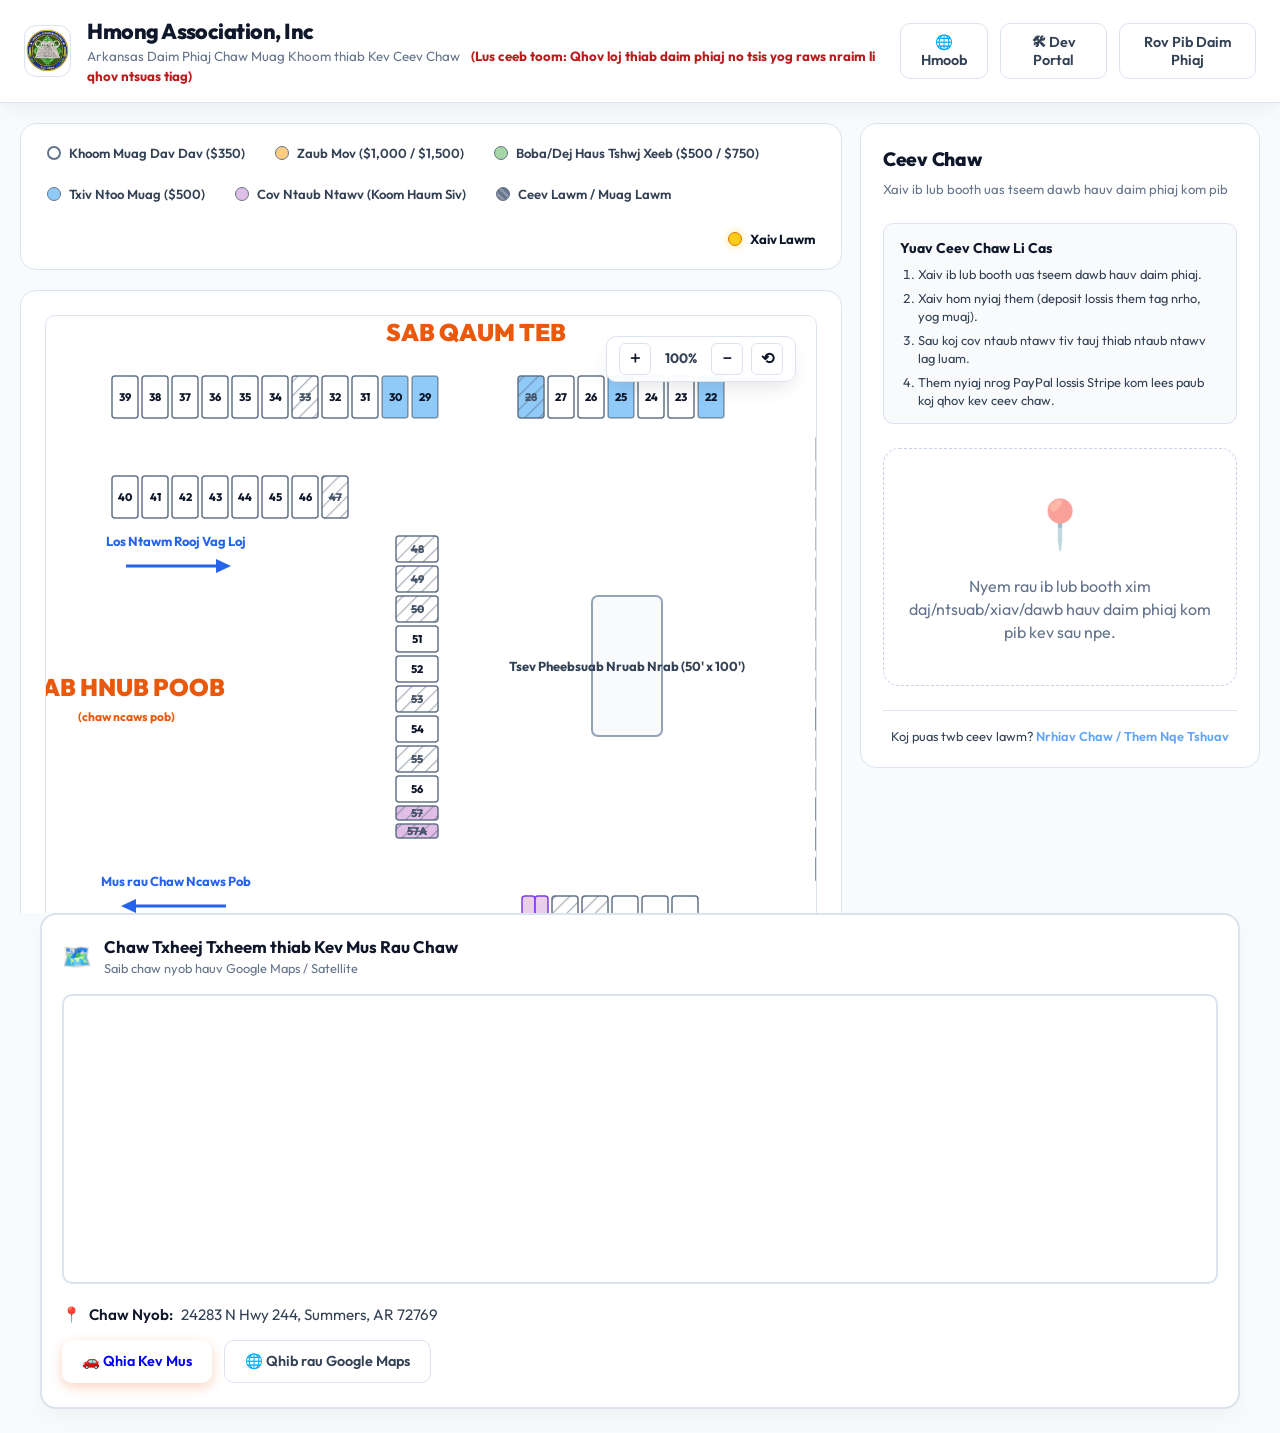
==== commit fbc2c102: "Modernize reservation flow and dev portal access - consolidate bilingual routing to single page with" ====
--- a/hmong.html
+++ b/hmong.html
@@ -1,630 +1,23 @@
 <!DOCTYPE html>
-<html lang="en">
+<html lang="hm">
 <head>
   <meta charset="UTF-8">
+  <meta http-equiv="refresh" content="0; url=index.html?lang=hm">
   <meta name="viewport" content="width=device-width, initial-scale=1.0">
-  <title>Hmong Association, Inc (Arkansas) - Vendor Booth Reservations</title>
-  <meta name="description" content="Securely reserve and pay for vendor booths for Hmong Association, Inc (Arkansas) merchandise/vendors layout events.">
-  
-  <!-- Modern Fonts from Google Fonts -->
-  <link rel="preconnect" href="https://fonts.googleapis.com">
-  <link rel="preconnect" href="https://fonts.gstatic.com" crossorigin>
-  <link href="https://fonts.googleapis.com/css2?family=Outfit:wght@300;400;500;600;700;800&display=swap" rel="stylesheet">
-  
-  <!-- CSS Stylesheet -->
-  <link rel="stylesheet" href="styles.css">
+  <title>Redirecting...</title>
+  <script>
+    (function () {
+      var url = new URL('index.html', window.location.href);
+      var current = new URL(window.location.href);
+      current.searchParams.forEach(function (value, key) {
+        url.searchParams.set(key, value);
+      });
+      url.searchParams.set('lang', 'hm');
+      window.location.replace(url.toString());
+    })();
+  </script>
 </head>
 <body>
-
-  <!-- PAGE HEADER -->
-  <header>
-    <div class="brand">
-      <!-- Logo Placeholder - Swap with <img> to customize -->
-      <div class="logo-placeholder" id="brand-logo">
-        HAI
-      </div>
-      <div class="brand-text">
-        <h1 id="brand-title" data-i18n="brand_title">Hmong Association, Inc</h1>
-        <p id="brand-subtitle">
-          <span data-i18n="brand_subtitle">Arkansas Merchandise/Vendors Layout & Reservations</span>
-          <span style="color: #ef4444; font-weight: 700; margin-left: 8px;" data-i18n="scale_note">(Note: Dimensions and layout are not to scale)</span>
-        </p>
-      </div>
-    </div>
-    <div class="header-actions">
-      <!-- Language Switcher Toggle Button (English <-> Hmong) -->
-      <button class="btn-secondary" id="btn-language-toggle" title="Switch Language / Hloov Lus">
-        🌐 English
-      </button>
-      <!-- Hidden Admin Panel Button (revealed only via secret URL query param) -->
-      <button class="btn-secondary" id="btn-admin-dashboard" style="display: none; background: rgba(59, 130, 246, 0.15); color: #60a5fa; border: 1px solid rgba(59, 130, 246, 0.4); font-weight: 600;" title="Open Bookkeeping Reservation Logbook" data-i18n="btn_admin_dashboard">
-        🔑 Admin Dashboard
-      </button>
-      <!-- Admin / Reset local bookings cache (useful for testing) -->
-      <button class="btn-secondary" id="btn-reset-cache" title="Reset all reservations back to default (local testing only)" data-i18n="btn_reset_cache">
-        Reset Map
-      </button>
-    </div>
-  </header>
-
-  <!-- MAIN CONTAINER -->
-  <main class="app-container">
-    
-    <!-- LEFT SIDE: MAP WORKSPACE -->
-    <section class="map-workspace" aria-label="Interactive Layout Map">
-      
-      <!-- Interactive Legend -->
-      <div class="legend-card">
-        <div class="legend-items">
-          <div class="legend-item" title="General Merchandise booths ($350)">
-            <div class="legend-color color-general"></div>
-            <span data-i18n="legend_general">General ($350)</span>
-          </div>
-          <div class="legend-item" title="Hot Food/Cooking booths ($1,000 Deposit / $1,500 Full)">
-            <div class="legend-color color-food"></div>
-            <span data-i18n="legend_food">Food ($1,000 / $1,500)</span>
-          </div>
-          <div class="legend-item" title="Boba/Specialty Drinks booths ($500 Deposit / $750 Full)">
-            <div class="legend-color color-boba"></div>
-            <span data-i18n="legend_boba">Boba ($500 / $750)</span>
-          </div>
-          <div class="legend-item" title="Fruits booths ($500)">
-            <div class="legend-color color-fruits"></div>
-            <span data-i18n="legend_fruits">Fruits ($500)</span>
-          </div>
-          <div class="legend-item" title="Information & Non-profit booths (Organization Use Only)">
-            <div class="legend-color color-info"></div>
-            <span data-i18n="legend_info">Info (Org Use)</span>
-          </div>
-          <div class="legend-item" title="Booths already reserved by organizer or other vendors">
-            <div class="legend-color color-reserved"></div>
-            <span data-i18n="legend_reserved">Reserved/Sold</span>
-          </div>
-        </div>
-        
-        <!-- Selection Hint -->
-        <div class="legend-item" style="margin-left: auto;">
-          <div class="legend-color color-selected"></div>
-          <span style="font-weight: 600; color: #fff;" data-i18n="legend_selected">Selected</span>
-        </div>
-      </div>
-
-      <!-- Map Board Wrapper -->
-      <div class="map-board-wrapper">
-        
-        <!-- Interactive Canvas Wrapper (keeps aspect ratio and contains underlay + SVG) -->
-        <div class="map-canvas-wrapper" id="canvas-container-wrapper">
-          
-          <!-- Scrollable viewport for the zoomed canvas -->
-          <div class="map-viewport" id="canvas-viewport">
-            <!-- Scrollable Visual Canvas (SVG Overlay) -->
-            <div class="map-container" id="canvas-container">
-              <!-- SVG Layout Map is dynamically rendered here by app.js -->
-            </div>
-          </div>
-
-          <!-- Floating Zoom Controls -->
-          <div class="zoom-controls">
-            <button class="zoom-btn" id="btn-zoom-in" type="button" title="Zoom In">＋</button>
-            <span class="zoom-level" id="zoom-level-text">100%</span>
-            <button class="zoom-btn" id="btn-zoom-out" type="button" title="Zoom Out">－</button>
-            <button class="zoom-btn" id="btn-zoom-reset" type="button" title="Reset Zoom">⟲</button>
-          </div>
-
-        </div>
-
-      </div>
-
-    </section>
-
-
-    <!-- RIGHT SIDE: CHECKOUT SIDEBAR -->
-    <aside class="sidebar-checkout" aria-label="Booth Reservation Checkout">
-      <div class="checkout-title">
-        <h2 data-i18n="sidebar_title">Reserve Spot</h2>
-        <p data-i18n="sidebar_subtitle">Select an available booth on the layout to begin</p>
-      </div>
-
-      <!-- State 1: No booth selected -->
-      <div class="checkout-empty-state" id="checkout-empty">
-        <div class="checkout-empty-icon">📍</div>
-        <p data-i18n="checkout_empty_hint">Click on any light-colored booth (white, peach, green, blue) on the floor map to configure your registration.</p>
-      </div>
-
-      <!-- State 2: Booth selected -->
-      <div class="checkout-active-state" id="checkout-active" style="display: none;">
-        
-        <!-- Booth details display -->
-        <div class="details-card">
-          <div class="details-row">
-            <span class="details-label" data-i18n="label_selected_booth">Selected Booth</span>
-            <span class="details-value" id="disp-booth-id" style="font-size: 1.25rem; color: var(--color-booth-selected);">#--</span>
-          </div>
-          <div class="details-row">
-            <span class="details-label" data-i18n="label_category">Category</span>
-            <span class="badge" id="disp-booth-category" style="background: rgba(255,255,255,0.1);">--</span>
-          </div>
-          <div class="details-row">
-            <span class="details-label" data-i18n="label_dimensions">Dimensions</span>
-            <span class="details-value" id="disp-booth-dimensions">20' x 30'</span>
-          </div>
-        </div>
-
-        <!-- Payment option selector (For Food and Boba where Deposit != Full) -->
-        <div class="payment-type-selector" id="payment-options-block">
-          <span class="payment-type-label" data-i18n="label_payment_amount">Select Payment Amount</span>
-          <div class="payment-options">
-            <!-- Option A: Deposit -->
-            <button class="payment-option-btn selected" id="btn-pay-deposit" type="button">
-              <span class="payment-option-title" data-i18n="payment_option_deposit">Pay Deposit</span>
-              <span class="payment-option-price" id="price-deposit">$0</span>
-            </button>
-            <!-- Option B: Full Registration -->
-            <button class="payment-option-btn" id="btn-pay-full" type="button">
-              <span class="payment-option-title" data-i18n="payment_option_full">Full Registration</span>
-              <span class="payment-option-price" id="price-full">$0</span>
-            </button>
-          </div>
-        </div>
-
-        <!-- Fixed Price Display (For General and Fruits where Deposit = Full) -->
-        <div class="payment-type-selector" id="fixed-price-block" style="display: none;">
-          <span class="payment-type-label" data-i18n="payment_fixed_title">Registration Fee</span>
-          <div class="payment-option-btn selected" style="cursor: default; width: 100%; align-items: center; padding: 14px;">
-            <span class="payment-option-title" style="color: var(--color-primary-hover); font-size: 0.8rem; font-weight: 700;" data-i18n="payment_fixed_full">Full Registration Fee</span>
-            <span class="payment-option-price" id="disp-fixed-price" style="font-size: 1.3rem; font-weight: 800; margin-top: 4px;">$0</span>
-          </div>
-        </div>
-
-        <!-- Customer Form details -->
-        <form class="booking-form" id="form-booking" onsubmit="return false;">
-          <div class="form-group">
-            <label for="input-name" data-i18n="label_contact_name">Contact Full Name *</label>
-            <input type="text" id="input-name" class="form-control" placeholder="John Doe" data-i18n-placeholder="placeholder_name" required>
-          </div>
-          <div class="form-group">
-            <label for="input-email" data-i18n="label_email">Email Address *</label>
-            <input type="email" id="input-email" class="form-control" placeholder="johndoe@example.com" data-i18n-placeholder="placeholder_email" required>
-          </div>
-          <div class="form-group">
-            <label for="input-phone" data-i18n="label_phone">Phone Number *</label>
-            <input type="tel" id="input-phone" class="form-control" placeholder="(555) 000-0000" data-i18n-placeholder="placeholder_phone" required>
-          </div>
-          <div class="form-group">
-            <label for="input-business" data-i18n="label_business">Business / Vendor Name *</label>
-            <input type="text" id="input-business" class="form-control" placeholder="ABC Merchandise Co." data-i18n-placeholder="placeholder_business" required>
-          </div>
-
-          <!-- Payment Method Selector & Containers -->
-          <div class="form-group" style="margin-top: 10px;">
-            <label data-i18n="label_payment_method">Payment Method</label>
-            <div class="payment-method-selector">
-              <button type="button" class="pay-method-btn active" id="btn-pay-paypal">PayPal</button>
-              <button type="button" class="pay-method-btn" id="btn-pay-stripe">Stripe (Card)</button>
-            </div>
-          </div>
-
-          <!-- PayPal Wrapper -->
-          <div id="wrapper-pay-paypal" style="display: block; margin-top: 12px;">
-            <div id="paypal-button-container"></div>
-          </div>
-
-          <!-- Stripe Wrapper -->
-          <div id="wrapper-pay-stripe" style="display: none; margin-top: 12px;">
-            <div class="stripe-card-form">
-              <div class="form-group">
-                <label for="input-stripe-card" data-i18n="label_stripe_card_number">Card Number *</label>
-                <input type="text" id="input-stripe-card" class="form-control" placeholder="4111 2222 3333 4444" maxlength="19">
-              </div>
-              <div class="form-row" style="display: flex; gap: 12px;">
-                <div class="form-group" style="flex: 1;">
-                  <label for="input-stripe-expiry" data-i18n="label_stripe_card_expiry">Expiry (MM/YY) *</label>
-                  <input type="text" id="input-stripe-expiry" class="form-control" placeholder="12/28" maxlength="5">
-                </div>
-                <div class="form-group" style="flex: 1;">
-                  <label for="input-stripe-cvc" data-i18n="label_stripe_card_cvc">CVC *</label>
-                  <input type="text" id="input-stripe-cvc" class="form-control" placeholder="123" maxlength="4">
-                </div>
-              </div>
-              <button type="button" class="stripe-pay-btn" id="btn-stripe-pay">
-                <span id="stripe-pay-btn-text" data-i18n="btn_pay_stripe">Pay with Card</span>
-              </button>
-            </div>
-          </div>
-
-          <!-- Sandbox Test mode bypass button -->
-          <button class="test-bypass-btn" id="btn-test-bypass" type="button" data-i18n="btn_bypass_test">
-            ⚡ Skip Payment (Test Booking)
-          </button>
-        </form>
-
-      </div>
-      
-      <!-- Lookup reservation footer link -->
-      <div class="sidebar-lookup-footer" style="margin-top: auto; padding-top: 16px; border-top: 1px solid var(--border-color); text-align: center;">
-        <p style="font-size: 0.8rem; color: var(--text-secondary); margin: 0;">
-          <span data-i18n="link_lookup_prefix">Already reserved?</span> <a href="#" id="link-lookup-booking" style="color: #60a5fa; text-decoration: none; font-weight: 600;" data-i18n="link_lookup_action">Look Up / Pay Balance</a>
-        </p>
-      </div>
-    </aside>
-
-  </main>
-
-  <!-- EVENT LOCATION SECTION -->
-  <div class="location-container">
-    <div class="location-card" id="location-map-card">
-      <div class="location-header">
-        <span class="location-icon">🗺️</span>
-        <div class="location-title">
-          <h3 data-i18n="location_directions_title">Event Location & Venue Directions</h3>
-          <p data-i18n="location_directions_subtitle">View the venue location on Google Maps / Satellite view</p>
-        </div>
-      </div>
-      <div class="location-map-wrapper">
-        <iframe 
-          src="https://maps.google.com/maps?q=24283+N+Hwy+244,Summers,AR+72769&t=k&z=17&output=embed" 
-          width="100%" 
-          height="280" 
-          style="border:0;" 
-          allowfullscreen="" 
-          loading="lazy">
-        </iframe>
-      </div>
-      <div class="location-details" style="display: flex; flex-direction: column; gap: 10px; padding: 4px 0;">
-        <p style="font-size: 0.95rem; font-weight: 600; color: var(--text-primary); margin: 0; display: flex; align-items: center; gap: 8px;">
-          <span>📍</span> <span data-i18n="location_address">Address:</span> <span style="font-weight: normal; color: var(--text-secondary);">24283 N Hwy 244, Summers, AR 72769</span>
-        </p>
-        <div style="display: flex; flex-wrap: wrap; gap: 12px; margin-top: 4px;">
-          <a href="https://www.google.com/maps/dir/?api=1&destination=24283+N+Hwy+244,Summers,AR+72769" 
-             target="_blank" 
-             class="btn-primary" 
-             style="text-align: center; text-decoration: none; display: inline-flex; align-items: center; gap: 8px; padding: 10px 20px; font-size: 0.9rem; font-weight: 600; border-radius: var(--border-radius-md); box-shadow: 0 4px 12px rgba(234, 88, 12, 0.25);"
-             data-i18n="btn_directions">
-            🚗 Get Directions
-          </a>
-          <a href="https://maps.google.com/maps?q=24283+N+Hwy+244,Summers,AR+72769" 
-             target="_blank" 
-             class="btn-secondary" 
-             style="text-align: center; text-decoration: none; display: inline-flex; align-items: center; gap: 8px; padding: 10px 20px; font-size: 0.9rem; font-weight: 600; border-radius: var(--border-radius-md);"
-             data-i18n="btn_open_gmaps">
-            🌐 Open in Google Maps
-          </a>
-        </div>
-      </div>
-    </div>
-  </div>
-
-  <!-- RECEIPT MODAL OVERLAY -->
-  <div class="modal-overlay" id="modal-receipt">
-    <div class="receipt-modal">
-      <div class="receipt-header">
-        <div class="receipt-success-badge">✓</div>
-        <h3 class="receipt-title" data-i18n="receipt_title">Payment Successful!</h3>
-        <p class="receipt-subtitle" data-i18n="receipt_subtitle">Your booth reservation has been confirmed</p>
-      </div>
-      
-      <div class="receipt-content">
-        <!-- Vendor info -->
-        <div>
-          <div class="receipt-sec-title" data-i18n="receipt_sec_registrant">Registrant Info</div>
-          <div class="receipt-grid" style="margin-top: 8px;">
-            <div class="receipt-row">
-              <span class="receipt-label" data-i18n="receipt_label_vendor">Vendor Name</span>
-              <span class="receipt-value" id="rec-business">--</span>
-            </div>
-            <div class="receipt-row">
-              <span class="receipt-label" data-i18n="receipt_label_contact">Contact Person</span>
-              <span class="receipt-value" id="rec-name">--</span>
-            </div>
-            <div class="receipt-row">
-              <span class="receipt-label" data-i18n="receipt_label_email">Email</span>
-              <span class="receipt-value" id="rec-email">--</span>
-            </div>
-            <div class="receipt-row">
-              <span class="receipt-label" data-i18n="receipt_label_phone">Phone</span>
-              <span class="receipt-value" id="rec-phone">--</span>
-            </div>
-          </div>
-        </div>
-
-        <!-- Reservation info -->
-        <div>
-          <div class="receipt-sec-title" data-i18n="receipt_sec_booth">Booth Details</div>
-          <div class="receipt-grid" style="margin-top: 8px;">
-            <div class="receipt-row">
-              <span class="receipt-label" data-i18n="receipt_label_booth">Reserved Booth</span>
-              <span class="receipt-value" id="rec-booth-id" style="color: var(--color-primary-hover); font-weight: 700;">#--</span>
-            </div>
-            <div class="receipt-row">
-              <span class="receipt-label" data-i18n="receipt_label_category">Category</span>
-              <span class="receipt-value" id="rec-booth-category">--</span>
-            </div>
-            <div class="receipt-row">
-              <span class="receipt-label" data-i18n="receipt_label_dimensions">Dimensions</span>
-              <span class="receipt-value" id="rec-booth-dimensions">--</span>
-            </div>
-          </div>
-        </div>
-
-        <!-- Transaction details -->
-        <div>
-          <div class="receipt-sec-title" data-i18n="receipt_sec_transaction">Transaction Details</div>
-          <div class="receipt-grid" style="margin-top: 8px;">
-            <div class="receipt-row">
-              <span class="receipt-label" data-i18n="receipt_label_pay_mode">Payment Mode</span>
-              <span class="receipt-value" id="rec-pay-mode">--</span>
-            </div>
-            <div class="receipt-row">
-              <span class="receipt-label" data-i18n="receipt_label_payment_method">Payment Method</span>
-              <span class="receipt-value" id="rec-payment-method">--</span>
-            </div>
-            <div class="receipt-row">
-              <span class="receipt-label" data-i18n="receipt_label_txid">Transaction ID</span>
-              <span class="receipt-value" id="rec-transaction-id" style="font-family: monospace;">PAYID-XXXXXX</span>
-            </div>
-            <div class="receipt-row">
-              <span class="receipt-label" data-i18n="receipt_label_date">Date & Time</span>
-              <span class="receipt-value" id="rec-date">--</span>
-            </div>
-          </div>
-          
-          <div class="receipt-total-card">
-            <span class="receipt-total-label" data-i18n="receipt_label_amount_paid">Amount Paid</span>
-            <span class="receipt-total-val" id="rec-total-paid">$0.00</span>
-          </div>
-        </div>
-      </div>
-
-      <!-- Receipt Actions -->
-      <div class="receipt-footer">
-        <button class="receipt-btn-print" id="btn-print-receipt" data-i18n="btn_print_receipt">🖨 Print / Save PDF</button>
-        <button class="receipt-btn-close" id="btn-close-receipt" data-i18n="btn_close">Close</button>
-      </div>
-    </div>
-  </div>
-
-  <!-- ADMIN LOGBOOK MODAL OVERLAY -->
-  <div class="modal-overlay" id="modal-admin-logbook">
-    <div class="admin-modal">
-      <div class="admin-header">
-        <div class="admin-header-title">
-          <span class="admin-icon">📊</span>
-          <div>
-            <h3 data-i18n="admin_title">Bookkeeping Reservation Logbook</h3>
-            <p data-i18n="admin_subtitle">View, print, and export all active booth reservations logged in Supabase</p>
-          </div>
-        </div>
-        <button class="admin-btn-close-x" id="btn-admin-close-x">&times;</button>
-      </div>
-
-      <div class="admin-content">
-        <!-- Stats Summary Section -->
-        <div class="admin-stats-grid">
-          <div class="admin-stat-card">
-            <span class="admin-stat-label" data-i18n="admin_label_total">Total Reservations</span>
-            <span class="admin-stat-value" id="admin-stat-count">0</span>
-          </div>
-          <div class="admin-stat-card">
-            <span class="admin-stat-label" data-i18n="admin_label_revenue">Total Revenue Collected</span>
-            <span class="admin-stat-value" id="admin-stat-revenue">$0.00</span>
-          </div>
-          <div class="admin-stat-card">
-            <span class="admin-stat-label" data-i18n="admin_label_db">Database Status</span>
-            <span class="admin-stat-value" id="admin-stat-db" style="color: var(--color-success); font-size: 1.1rem;" data-i18n="admin_db_connected">Connected</span>
-          </div>
-        </div>
-
-        <!-- Filters Section -->
-        <div class="admin-filters-bar">
-          <div class="search-input-wrapper">
-            <span class="search-icon">🔍</span>
-            <input type="text" id="admin-search-input" placeholder="Search by Business, Contact Name, Booth ID, or Transaction ID..." data-i18n-placeholder="admin_placeholder_search" />
-          </div>
-        </div>
-
-        <!-- Table Container -->
-        <div class="admin-table-wrapper">
-          <table class="admin-table">
-            <thead>
-              <tr>
-                <th style="width: 80px;" data-i18n="admin_th_booth">Booth #</th>
-                <th data-i18n="admin_th_business">Business / Vendor</th>
-                <th data-i18n="admin_th_contact">Contact Name</th>
-                <th data-i18n="admin_th_email">Email Address</th>
-                <th data-i18n="admin_th_phone">Phone Number</th>
-                <th style="width: 110px;" data-i18n="admin_th_price">Price Paid</th>
-                <th data-i18n="admin_th_mode">Payment Mode</th>
-                <th data-i18n="admin_th_paymethod">Payment Method</th>
-                <th data-i18n="admin_th_date">Date & Time</th>
-                <th data-i18n="admin_th_txid">Transaction ID</th>
-              </tr>
-            </thead>
-            <tbody id="admin-table-body">
-              <!-- Dynamically populated rows -->
-            </tbody>
-          </table>
-          <div class="admin-table-empty" id="admin-table-empty-state" style="display: none;">
-            <p data-i18n="admin_empty">No bookings matching your search query were found.</p>
-          </div>
-        </div>
-      </div>
-
-      <!-- Footer Actions -->
-      <div class="admin-footer">
-        <button class="admin-btn-export" id="btn-admin-export" data-i18n="btn_admin_export">📥 Export to Excel (CSV)</button>
-        <button class="admin-btn-print" id="btn-admin-print" data-i18n="btn_admin_print">🖨 Print Logbook</button>
-        <button class="admin-btn-close" id="btn-admin-close" data-i18n="btn_admin_close">Close</button>
-      </div>
-    </div>
-  </div>
-
-  <!-- LOOKUP RESERVATION MODAL OVERLAY -->
-  <div class="modal-overlay" id="modal-lookup">
-    <div class="lookup-modal">
-      <div class="lookup-header">
-        <div class="lookup-header-title">
-          <span class="lookup-icon">🔍</span>
-          <div>
-            <h3 data-i18n="lookup_title">Look Up Reservation</h3>
-            <p data-i18n="lookup_subtitle">Search by registered email and transaction ID to pay remaining balance</p>
-          </div>
-        </div>
-        <button class="lookup-btn-close-x" id="btn-lookup-close-x">&times;</button>
-      </div>
-      
-      <div class="lookup-content">
-        <!-- Lookup Tab Selector -->
-        <div class="lookup-tab-bar" style="display: flex; border-bottom: 2px solid var(--border-color); margin-bottom: 16px;">
-          <button class="lookup-tab-btn active" id="btn-tab-txid" type="button" data-i18n="lookup_tab_txid">Search by Transaction ID</button>
-          <button class="lookup-tab-btn" id="btn-tab-details" type="button" data-i18n="lookup_tab_details">Search by Personal Info</button>
-        </div>
-
-        <!-- Search form -->
-        <form id="form-lookup" onsubmit="return false;" style="display: flex; flex-direction: column; gap: 14px;">
-          <div class="form-group">
-            <label for="input-lookup-email" data-i18n="lookup_label_email">Registered Email Address *</label>
-            <input type="email" id="input-lookup-email" class="form-control" placeholder="johndoe@example.com" data-i18n-placeholder="placeholder_email" required>
-          </div>
-          
-          <div class="form-group" id="group-lookup-txid">
-            <label for="input-lookup-txid" data-i18n="lookup_label_txid">Original Transaction ID *</label>
-            <input type="text" id="input-lookup-txid" class="form-control" placeholder="MOCK-PAY-XXXXXX or PAYID-XXXXXX" data-i18n-placeholder="lookup_placeholder_txid" required>
-          </div>
-
-          <div id="group-lookup-details" style="display: none; flex-direction: column; gap: 14px;">
-            <div class="form-group">
-              <label for="input-lookup-name" data-i18n="label_contact_name">Contact Full Name *</label>
-              <input type="text" id="input-lookup-name" class="form-control" placeholder="John Doe" data-i18n-placeholder="placeholder_name">
-            </div>
-            <div class="form-group">
-              <label for="input-lookup-phone" data-i18n="label_phone">Phone Number *</label>
-              <input type="tel" id="input-lookup-phone" class="form-control" placeholder="(555) 000-0000" data-i18n-placeholder="placeholder_phone">
-            </div>
-          </div>
-
-          <button class="btn-primary" id="btn-lookup-search" type="submit" style="width: 100%; padding: 12px; font-weight: 700; margin-top: 6px;" data-i18n="btn_lookup_search">
-            Search Reservation
-          </button>
-        </form>
-
-        <!-- Loading state -->
-        <div id="lookup-loading" style="display: none; text-align: center; padding: 24px 0;">
-          <p style="color: var(--text-secondary); font-size: 0.9rem;" data-i18n="lookup_searching">Searching database...</p>
-        </div>
-
-        <!-- Error state -->
-        <div id="lookup-error" class="lookup-alert-error" style="display: none; background: #fef2f2; border: 1px solid #ef4444; color: #991b1b; padding: 14px; border-radius: var(--border-radius-md); font-size: 0.85rem; line-height: 1.4; margin-top: 16px;" data-i18n="lookup_error">
-          ❌ No reservation matching those details was found. Please check your spelling and try again.
-        </div>
-
-        <!-- Result state -->
-        <div id="lookup-results" style="display: none; margin-top: 16px; display: flex; flex-direction: column; gap: 16px;">
-          <div class="lookup-sec-title" style="font-size: 0.8rem; font-weight: 700; text-transform: uppercase; color: var(--text-secondary); border-bottom: 1px solid var(--border-color); padding-bottom: 6px;" data-i18n="lookup_sec_title">Reservation Details</div>
-          
-          <div class="lookup-result-card" style="background: #f8fafc; border: 1px solid var(--border-color); border-radius: var(--border-radius-md); padding: 14px;">
-            <div style="display: flex; flex-direction: column; gap: 10px;">
-              <div style="display: flex; justify-content: space-between; font-size: 0.85rem; padding-bottom: 8px; border-bottom: 1px solid #e2e8f0;">
-                <span style="color: var(--text-secondary);" data-i18n="lookup_res_business">Business / Vendor</span>
-                <span id="lookup-res-business" style="font-weight: 700; color: var(--text-primary);">--</span>
-              </div>
-              <div style="display: flex; justify-content: space-between; font-size: 0.85rem; padding-bottom: 8px; border-bottom: 1px solid #e2e8f0;">
-                <span style="color: var(--text-secondary);" data-i18n="lookup_res_contact">Contact Person</span>
-                <span id="lookup-res-name" style="color: var(--text-primary);">--</span>
-              </div>
-              <div style="display: flex; justify-content: space-between; font-size: 0.85rem; padding-bottom: 8px; border-bottom: 1px solid #e2e8f0;">
-                <span style="color: var(--text-secondary);" data-i18n="lookup_res_booth">Reserved Booth</span>
-                <span id="lookup-res-booth" style="font-weight: 700; color: var(--color-primary-hover);">#--</span>
-              </div>
-              <div style="display: flex; justify-content: space-between; font-size: 0.85rem; padding-bottom: 8px; border-bottom: 1px solid #e2e8f0;">
-                <span style="color: var(--text-secondary);" data-i18n="lookup_res_category">Booth Category</span>
-                <span id="lookup-res-category" style="color: var(--text-primary);">--</span>
-              </div>
-              <div style="display: flex; justify-content: space-between; font-size: 0.85rem; padding-bottom: 8px; border-bottom: 1px solid #e2e8f0;">
-                <span style="color: var(--text-secondary);" data-i18n="lookup_res_paid">Amount Paid Already</span>
-                <span id="lookup-res-paid" style="font-weight: 700; color: var(--text-primary);">--</span>
-              </div>
-              <div style="display: flex; justify-content: space-between; font-size: 0.85rem; align-items: center;">
-                <span style="color: var(--text-secondary);" data-i18n="lookup_res_status">Status</span>
-                <span class="badge" id="lookup-res-status" style="font-size: 0.75rem; font-weight: 800; padding: 4px 10px; border-radius: 20px;">--</span>
-              </div>
-            </div>
-          </div>
-
-          <!-- Balance Due Payment Section -->
-          <div id="lookup-balance-due-section" style="display: none; border-top: 1px dashed var(--border-color); padding-top: 16px; display: flex; flex-direction: column; gap: 12px;">
-            <div style="background: #fffbeb; border: 1px solid #f59e0b; color: #b45309; padding: 14px; border-radius: var(--border-radius-md); font-size: 0.85rem; line-height: 1.4;">
-              ⚠️ <strong data-i18n="lookup_balance_due_label">Balance Due:</strong> <strong><span id="lookup-balance-amount" style="color: #b45309;">$0</span></strong>
-              <p style="font-size: 0.8rem; margin-top: 4px; color: #78350f;" data-i18n="lookup_balance_note">You previously paid the deposit. The remaining registration balance must be paid to secure your reserved booth.</p>
-            </div>
-            
-            <div class="form-group" style="margin-top: 4px;">
-              <label data-i18n="lookup_label_payment_method">Select Payment Method</label>
-              <div class="payment-method-selector" style="margin-bottom: 12px;">
-                <button type="button" class="pay-method-btn active" id="btn-balance-paypal">PayPal</button>
-                <button type="button" class="pay-method-btn" id="btn-balance-stripe">Stripe (Card)</button>
-              </div>
-              
-              <!-- PayPal Balance Wrapper -->
-              <div id="wrapper-balance-paypal" style="display: block;">
-                <div id="paypal-balance-button-container" style="margin-top: 8px;"></div>
-              </div>
-
-              <!-- Stripe Balance Wrapper -->
-              <div id="wrapper-balance-stripe" style="display: none;">
-                <div class="stripe-card-form">
-                  <div class="form-group">
-                    <label for="input-balance-card" data-i18n="label_stripe_card_number">Card Number *</label>
-                    <input type="text" id="input-balance-card" class="form-control" placeholder="4111 2222 3333 4444" maxlength="19">
-                  </div>
-                  <div class="form-row" style="display: flex; gap: 12px;">
-                    <div class="form-group" style="flex: 1;">
-                      <label for="input-balance-expiry" data-i18n="label_stripe_card_expiry">Expiry (MM/YY) *</label>
-                      <input type="text" id="input-balance-expiry" class="form-control" placeholder="12/28" maxlength="5">
-                    </div>
-                    <div class="form-group" style="flex: 1;">
-                      <label for="input-balance-cvc" data-i18n="label_stripe_card_cvc">CVC *</label>
-                      <input type="text" id="input-balance-cvc" class="form-control" placeholder="123" maxlength="4">
-                    </div>
-                  </div>
-                  <button type="button" class="stripe-pay-btn" id="btn-stripe-balance-pay">
-                    <span id="stripe-balance-pay-btn-text" data-i18n="btn_pay_balance_stripe">Pay Balance with Card</span>
-                  </button>
-                </div>
-              </div>
-            </div>
-
-            <!-- TEMP: Test bypass button (Remove before production) -->
-            <button class="test-bypass-btn" id="btn-bypass-balance" type="button" style="width: 100%; padding: 10px;" data-i18n="btn_bypass_balance">
-              ⚡ Skip Payment (Test Balance Payment)
-            </button>
-          </div>
-        </div>
-
-        <!-- Success Payment State -->
-        <div id="lookup-success" style="display: none; background: #ecfdf5; border: 1px solid #10b981; color: #065f46; padding: 16px; border-radius: var(--border-radius-md); font-size: 0.85rem; line-height: 1.5; margin-top: 16px;">
-          ✓ <strong data-i18n="lookup_success_title">Payment Successful!</strong>
-          <p style="font-size: 0.8rem; margin-top: 6px; color: #047857;" data-i18n="lookup_success_msg">Your remaining balance has been paid in full and your reservation has been updated to **Fully Paid**. Thank you!</p>
-        </div>
-      </div>
-
-      <div class="lookup-footer" style="display: flex; justify-content: flex-end; border-top: 1px solid var(--border-color); padding-top: 16px; margin-top: 20px;">
-        <button class="admin-btn-close" id="btn-lookup-close" data-i18n="btn_lookup_close">Close</button>
-      </div>
-    </div>
-  </div>
-
-  <!-- Dynamic Tooltip -->
-  <div class="map-tooltip" id="map-tooltip">
-    <strong id="tip-title">#--</strong>
-    <span id="tip-desc">Category</span>
-    <span id="tip-price" style="font-weight: 600; color: #a855f7;">$0.00</span>
-  </div>
-
-  <!-- PayPal JavaScript SDK (v5) -->
-  <!-- Note: Standard Sandbox Client ID = "test" is imported. This is secure and enables the sandbox portal popup -->
-  <script src="https://www.paypal.com/sdk/js?client-id=test&currency=USD"></script>
-  
-  <!-- Application JS Logic -->
-  <script src="app.js"></script>
+  Redirecting to Hmong view...
 </body>
 </html>
